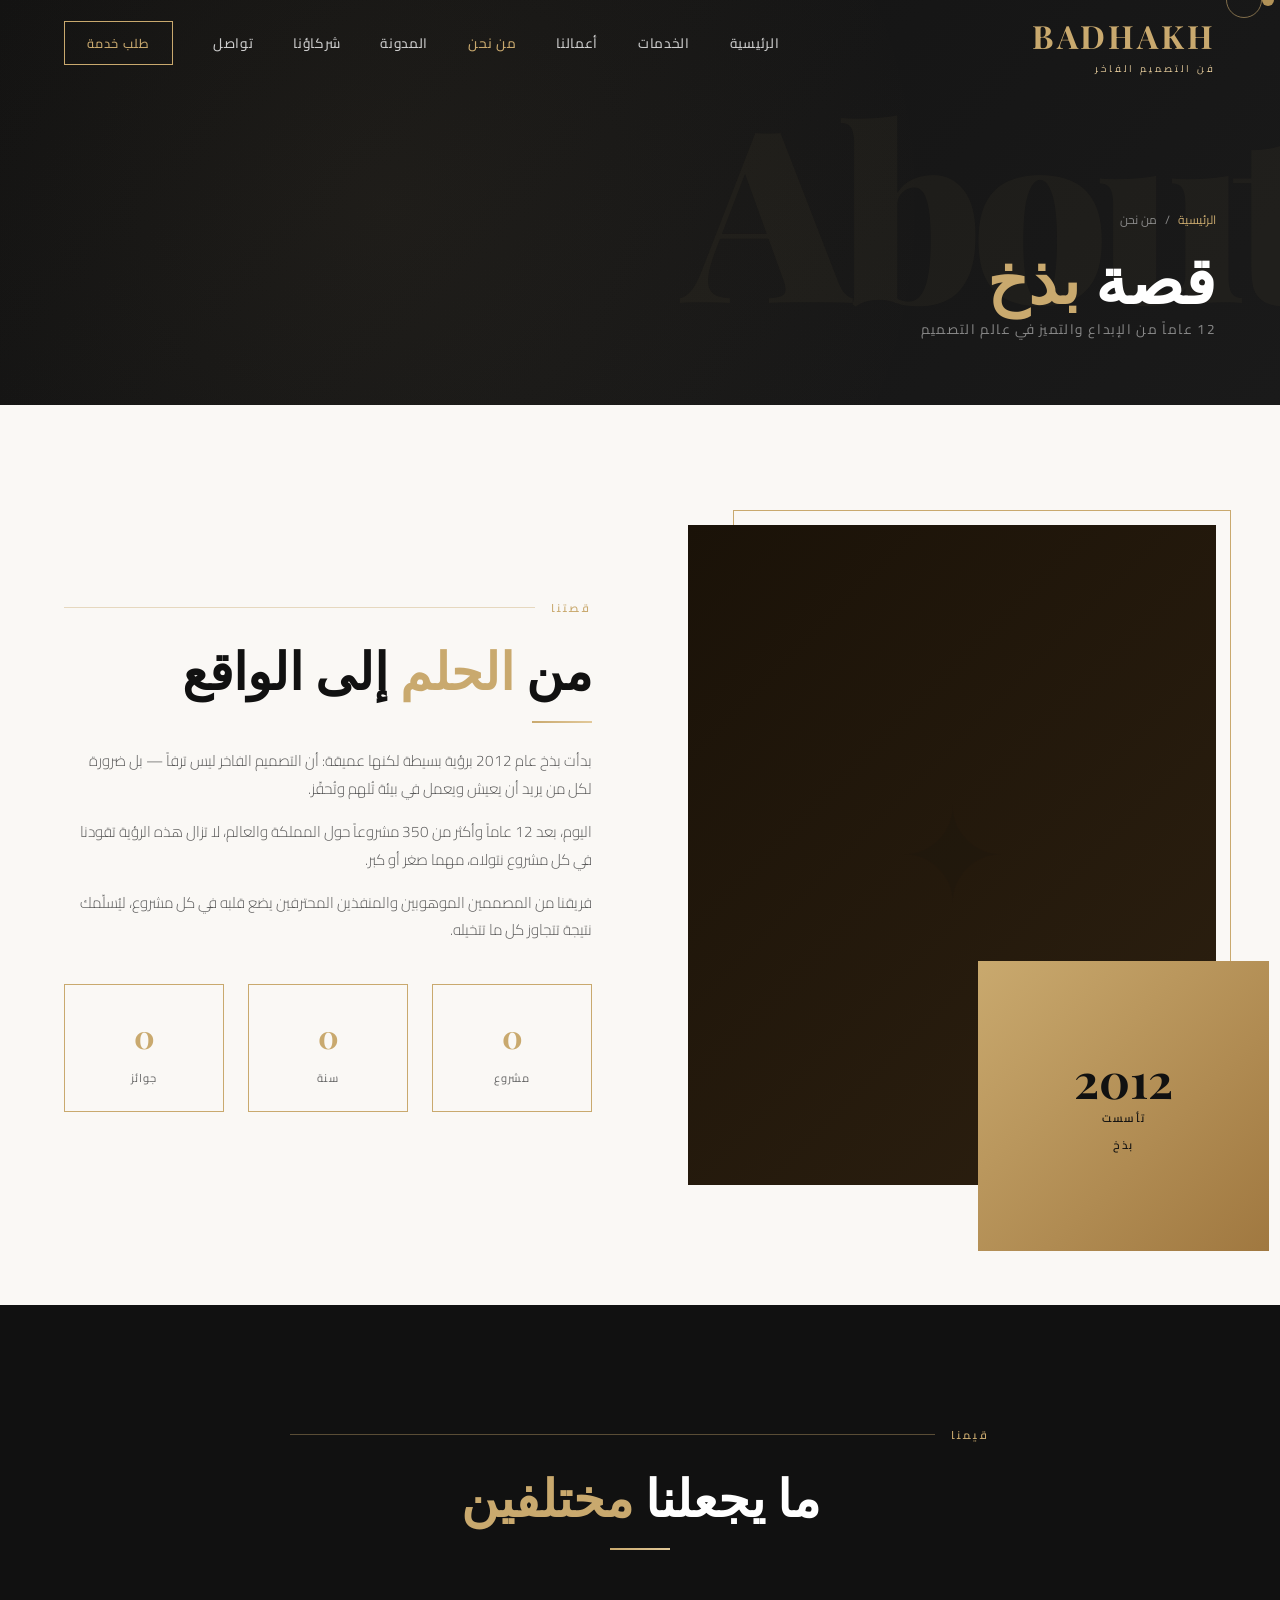
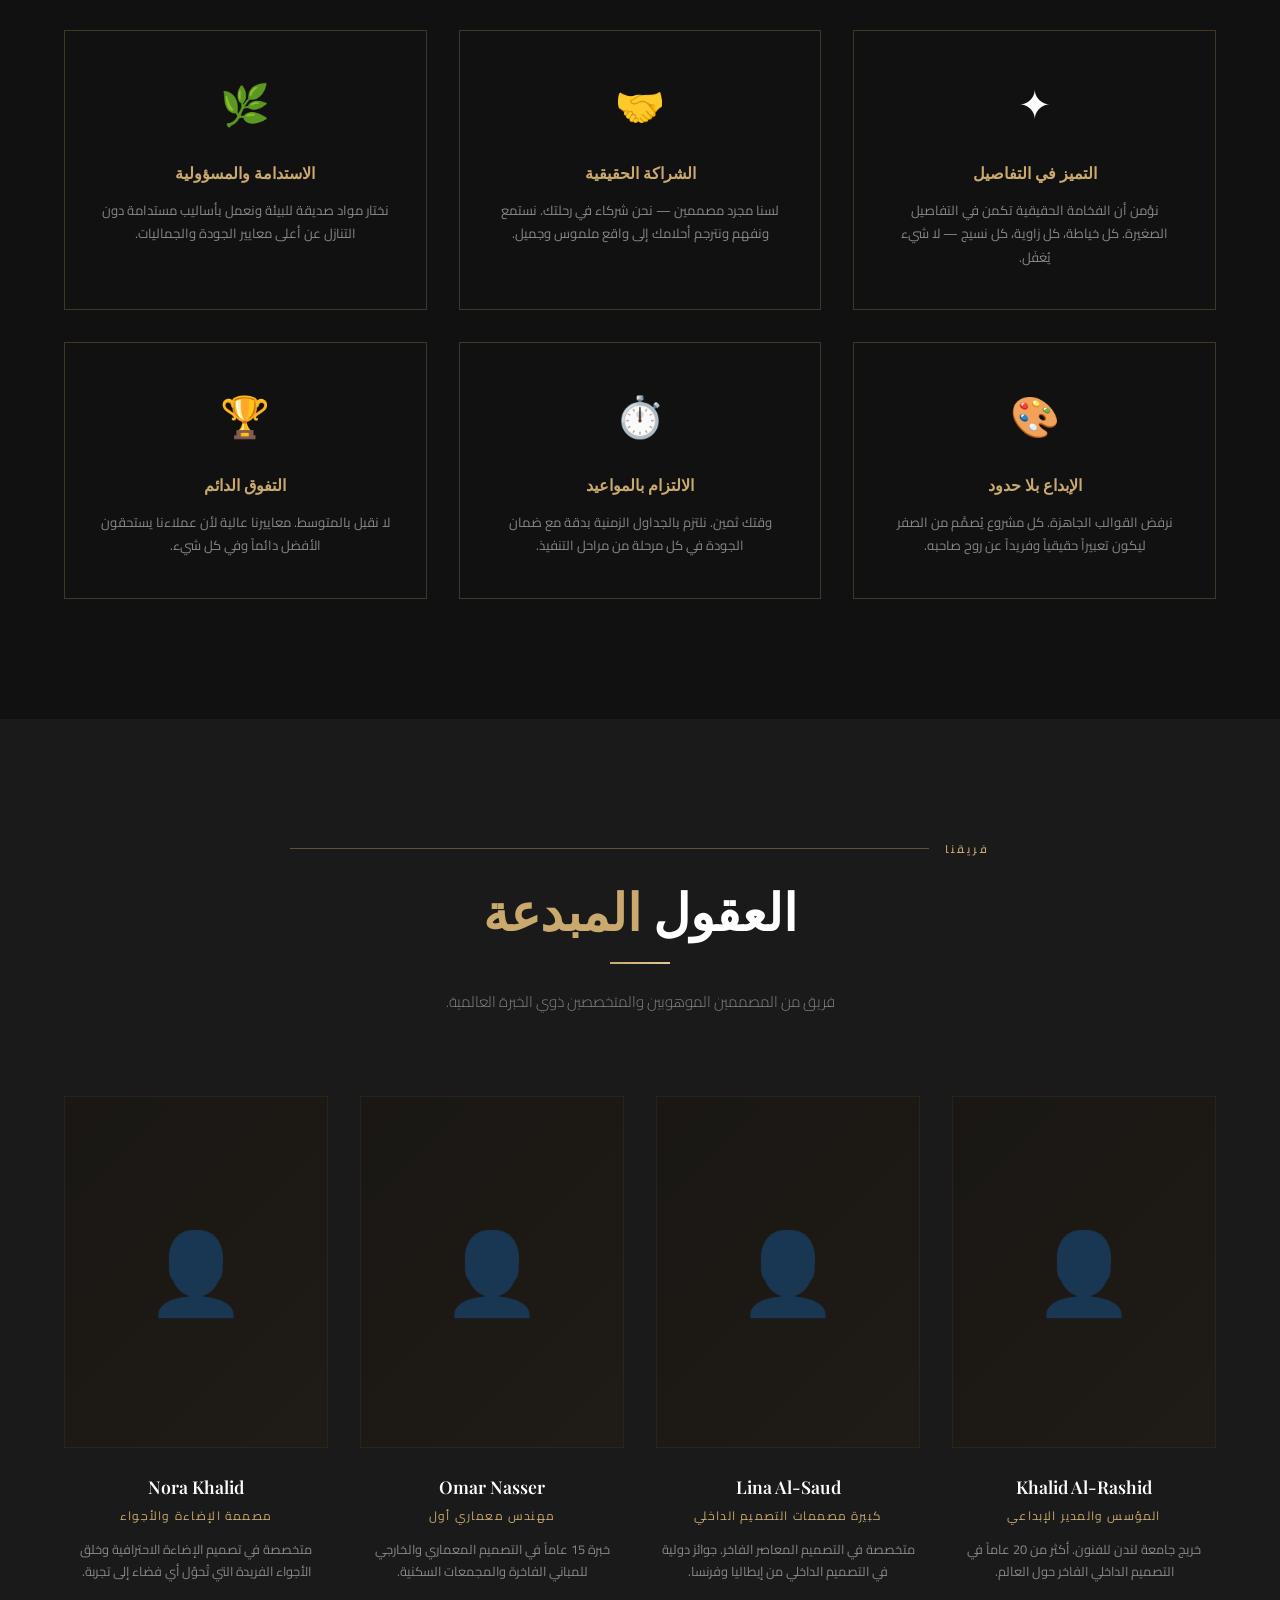
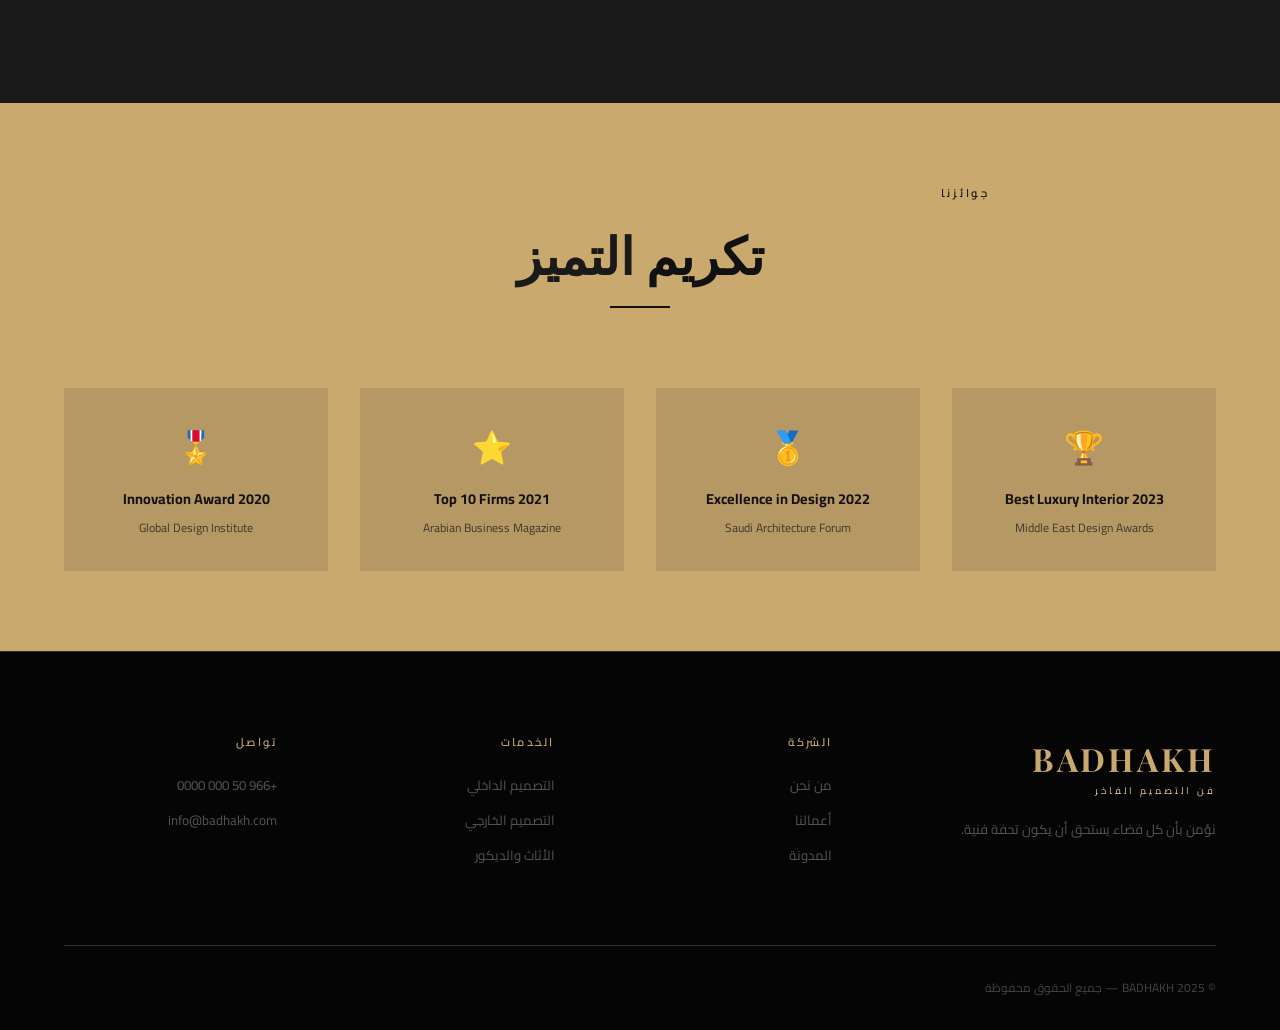
==== pages/about.html @ dadae4b3 "add" ====
<!DOCTYPE html>
<html lang="ar" dir="rtl">
<head>
  <meta charset="UTF-8"><meta name="viewport" content="width=device-width, initial-scale=1.0">
  <title>من نحن — بذخ BADHAKH</title>
  <link rel="preconnect" href="https://fonts.googleapis.com">
  <link href="https://fonts.googleapis.com/css2?family=Playfair+Display:wght@400;600;700;900&family=Cairo:wght@300;400;500;600;700&display=swap" rel="stylesheet">
  <link rel="stylesheet" href="../css/style.css">
  <style>
    .team-grid { display:grid; grid-template-columns:repeat(4,1fr); gap:2rem; margin-top:5rem; }
    .team-card { text-align:center; }
    .team-avatar { width:100%; aspect-ratio:3/4; background:linear-gradient(135deg,#1a1208,#2d2010); display:flex; align-items:center; justify-content:center; font-size:5rem; opacity:0.3; margin-bottom:1.5rem; position:relative; overflow:hidden; }
    .team-avatar::after { content:''; position:absolute; inset:0; border:1px solid var(--border); }
    .team-name { font-family:var(--font-en); font-size:1.1rem; font-weight:600; color:var(--white); margin-bottom:0.3rem; }
    .team-role { font-size:0.75rem; color:var(--gold); letter-spacing:0.1em; text-transform:uppercase; margin-bottom:0.8rem; }
    .team-bio { font-size:0.8rem; color:var(--gray); line-height:1.7; }
    .value-grid { display:grid; grid-template-columns:repeat(3,1fr); gap:2rem; margin-top:4rem; }
    .value-card { border:1px solid var(--border); padding:2.5rem 2rem; text-align:center; transition:var(--transition); }
    .value-card:hover { border-color:var(--gold); background:var(--dark-2); }
    .value-icon { font-size:2.5rem; margin-bottom:1.2rem; }
    .value-title { font-family:var(--font-en); font-size:1rem; color:var(--gold); margin-bottom:0.8rem; font-weight:600; }
    .value-desc { font-size:0.82rem; color:var(--gray); line-height:1.8; }
    @media(max-width:1100px){ .team-grid{grid-template-columns:repeat(2,1fr);} }
    @media(max-width:700px){ .team-grid{grid-template-columns:1fr 1fr;} .value-grid{grid-template-columns:1fr;} }
    @media(max-width:500px){ .team-grid{grid-template-columns:1fr;} }
  </style>
</head>
<body>
<div id="loader"><div class="loader-content"><div class="loader-logo">BADHAKH</div><div class="loader-bar"></div></div></div>
<div class="custom-cursor" id="cursor"></div><div class="cursor-follower" id="cursor-follower"></div>
<div class="toast" id="toast">✓ تم إرسال طلبك</div>

<nav id="navbar">
  <a href="../index.html" class="nav-logo">BADHAKH<span>فن التصميم الفاخر</span></a>
  <ul class="nav-links">
    <li><a href="../index.html">الرئيسية</a></li><li><a href="services.html">الخدمات</a></li>
    <li><a href="portfolio.html">أعمالنا</a></li><li><a href="about.html" class="active">من نحن</a></li>
    <li><a href="blog.html">المدونة</a></li><li><a href="partners.html">شركاؤنا</a></li>
    <li><a href="contact.html">تواصل</a></li><li><a href="#" class="nav-cta" onclick="openModal()">طلب خدمة</a></li>
  </ul>
  <div class="hamburger" id="hamburger" onclick="toggleMenu()"><span></span><span></span><span></span></div>
</nav>
<div class="mobile-nav" id="mobileNav">
  <a href="../index.html" onclick="toggleMenu()">الرئيسية</a><a href="services.html" onclick="toggleMenu()">الخدمات</a>
  <a href="portfolio.html" onclick="toggleMenu()">أعمالنا</a><a href="about.html" onclick="toggleMenu()">من نحن</a>
  <a href="blog.html" onclick="toggleMenu()">المدونة</a><a href="partners.html" onclick="toggleMenu()">شركاؤنا</a>
  <a href="contact.html" onclick="toggleMenu()">تواصل</a>
  <a href="#" onclick="openModal();toggleMenu();" style="color:var(--gold);border:1px solid var(--gold);padding:0.8rem 2.5rem;">طلب خدمة</a>
</div>

<div class="page-hero" style="padding-top:85px;">
  <div class="deco-text">About</div>
  <div class="page-hero-content">
    <div class="breadcrumb"><a href="../index.html">الرئيسية</a><span>/</span><span>من نحن</span></div>
    <h1>قصة <span class="gold">بذخ</span></h1>
    <p>12 عاماً من الإبداع والتميز في عالم التصميم</p>
  </div>
</div>

<!-- Story -->
<section class="section about-section">
  <div class="about-layout">
    <div class="about-visual reveal">
      <div class="about-frame"></div>
      <div class="about-img-main">
        <div style="width:100%;height:100%;display:flex;align-items:center;justify-content:center;font-size:8rem;opacity:0.12;">✦</div>
      </div>
      <div class="about-img-accent">
        <div class="about-accent-text">
          <span class="num">2012</span>
          <span class="label">تأسست<br>بذخ</span>
        </div>
      </div>
    </div>
    <div class="about-content reveal">
      <div class="section-label"><span>قصتنا</span></div>
      <h2 class="section-heading" style="color:var(--dark);">من <span class="gold">الحلم</span> إلى الواقع</h2>
      <div class="gold-divider"></div>
      <p class="section-sub" style="color:#555;">بدأت بذخ عام 2012 برؤية بسيطة لكنها عميقة: أن التصميم الفاخر ليس ترفاً — بل ضرورة لكل من يريد أن يعيش ويعمل في بيئة تُلهم وتُحفّز.</p>
      <p class="section-sub" style="color:#555;margin-top:1rem;">اليوم، بعد 12 عاماً وأكثر من 350 مشروعاً حول المملكة والعالم، لا تزال هذه الرؤية تقودنا في كل مشروع نتولاه، مهما صغر أو كبر.</p>
      <p class="section-sub" style="color:#555;margin-top:1rem;">فريقنا من المصممين الموهوبين والمنفذين المحترفين يضع قلبه في كل مشروع، ليُسلّمك نتيجة تتجاوز كل ما تتخيله.</p>
      <div style="display:grid;grid-template-columns:repeat(3,1fr);gap:1.5rem;margin-top:2.5rem;">
        <div style="text-align:center;padding:1.5rem 1rem;border:1px solid var(--gold);">
          <div style="font-family:var(--font-en);font-size:2rem;font-weight:700;color:var(--gold);" data-count="350">0</div>
          <div style="font-size:0.7rem;color:#666;letter-spacing:0.1em;text-transform:uppercase;margin-top:0.3rem;">مشروع</div>
        </div>
        <div style="text-align:center;padding:1.5rem 1rem;border:1px solid var(--gold);">
          <div style="font-family:var(--font-en);font-size:2rem;font-weight:700;color:var(--gold);" data-count="12">0</div>
          <div style="font-size:0.7rem;color:#666;letter-spacing:0.1em;text-transform:uppercase;margin-top:0.3rem;">سنة</div>
        </div>
        <div style="text-align:center;padding:1.5rem 1rem;border:1px solid var(--gold);">
          <div style="font-family:var(--font-en);font-size:2rem;font-weight:700;color:var(--gold);" data-count="8">0</div>
          <div style="font-size:0.7rem;color:#666;letter-spacing:0.1em;text-transform:uppercase;margin-top:0.3rem;">جوائز</div>
        </div>
      </div>
    </div>
  </div>
</section>

<!-- Values -->
<section class="section" style="background:var(--dark);">
  <div class="section-header-centered reveal">
    <div class="section-label"><span>قيمنا</span></div>
    <h2 class="section-heading">ما يجعلنا <span class="gold">مختلفين</span></h2>
    <div class="gold-divider gold-divider-center"></div>
  </div>
  <div class="value-grid">
    <div class="value-card reveal reveal-delay-1">
      <div class="value-icon">✦</div>
      <div class="value-title">التميز في التفاصيل</div>
      <p class="value-desc">نؤمن أن الفخامة الحقيقية تكمن في التفاصيل الصغيرة. كل خياطة، كل زاوية، كل نسيج — لا شيء يُغفَل.</p>
    </div>
    <div class="value-card reveal reveal-delay-2">
      <div class="value-icon">🤝</div>
      <div class="value-title">الشراكة الحقيقية</div>
      <p class="value-desc">لسنا مجرد مصممين — نحن شركاء في رحلتك. نستمع ونفهم ونترجم أحلامك إلى واقع ملموس وجميل.</p>
    </div>
    <div class="value-card reveal reveal-delay-3">
      <div class="value-icon">🌿</div>
      <div class="value-title">الاستدامة والمسؤولية</div>
      <p class="value-desc">نختار مواد صديقة للبيئة ونعمل بأساليب مستدامة دون التنازل عن أعلى معايير الجودة والجماليات.</p>
    </div>
    <div class="value-card reveal reveal-delay-1">
      <div class="value-icon">🎨</div>
      <div class="value-title">الإبداع بلا حدود</div>
      <p class="value-desc">نرفض القوالب الجاهزة. كل مشروع يُصمَّم من الصفر ليكون تعبيراً حقيقياً وفريداً عن روح صاحبه.</p>
    </div>
    <div class="value-card reveal reveal-delay-2">
      <div class="value-icon">⏱️</div>
      <div class="value-title">الالتزام بالمواعيد</div>
      <p class="value-desc">وقتك ثمين. نلتزم بالجداول الزمنية بدقة مع ضمان الجودة في كل مرحلة من مراحل التنفيذ.</p>
    </div>
    <div class="value-card reveal reveal-delay-3">
      <div class="value-icon">🏆</div>
      <div class="value-title">التفوق الدائم</div>
      <p class="value-desc">لا نقبل بالمتوسط. معاييرنا عالية لأن عملاءنا يستحقون الأفضل دائماً وفي كل شيء.</p>
    </div>
  </div>
</section>

<!-- Team -->
<section class="section" style="background:var(--dark-2);">
  <div class="section-header-centered reveal">
    <div class="section-label"><span>فريقنا</span></div>
    <h2 class="section-heading">العقول <span class="gold">المبدعة</span></h2>
    <div class="gold-divider gold-divider-center"></div>
    <p class="section-sub" style="margin:0 auto;color:var(--gray);">فريق من المصممين الموهوبين والمتخصصين ذوي الخبرة العالمية.</p>
  </div>
  <div class="team-grid">
    <div class="team-card reveal reveal-delay-1">
      <div class="team-avatar">👤</div>
      <div class="team-name">Khalid Al-Rashid</div>
      <div class="team-role">المؤسس والمدير الإبداعي</div>
      <p class="team-bio">خريج جامعة لندن للفنون. أكثر من 20 عاماً في التصميم الداخلي الفاخر حول العالم.</p>
    </div>
    <div class="team-card reveal reveal-delay-2">
      <div class="team-avatar">👤</div>
      <div class="team-name">Lina Al-Saud</div>
      <div class="team-role">كبيرة مصممات التصميم الداخلي</div>
      <p class="team-bio">متخصصة في التصميم المعاصر الفاخر. جوائز دولية في التصميم الداخلي من إيطاليا وفرنسا.</p>
    </div>
    <div class="team-card reveal reveal-delay-3">
      <div class="team-avatar">👤</div>
      <div class="team-name">Omar Nasser</div>
      <div class="team-role">مهندس معماري أول</div>
      <p class="team-bio">خبرة 15 عاماً في التصميم المعماري والخارجي للمباني الفاخرة والمجمعات السكنية.</p>
    </div>
    <div class="team-card reveal reveal-delay-4">
      <div class="team-avatar">👤</div>
      <div class="team-name">Nora Khalid</div>
      <div class="team-role">مصممة الإضاءة والأجواء</div>
      <p class="team-bio">متخصصة في تصميم الإضاءة الاحترافية وخلق الأجواء الفريدة التي تُحوّل أي فضاء إلى تجربة.</p>
    </div>
  </div>
</section>

<!-- Awards -->
<section class="section" style="background:var(--gold);padding:80px 5%;">
  <div class="section-header-centered reveal">
    <div class="section-label" style="color:var(--dark-2);"><span style="color:var(--dark);">جوائزنا</span></div>
    <h2 class="section-heading" style="color:var(--dark);">تكريم <span style="color:var(--dark-2);">التميز</span></h2>
    <div class="gold-divider gold-divider-center" style="background:var(--dark);"></div>
  </div>
  <div style="display:grid;grid-template-columns:repeat(4,1fr);gap:2rem;margin-top:3rem;" class="reveal">
    <div style="text-align:center;padding:2rem;background:rgba(0,0,0,0.1);">
      <div style="font-size:2rem;margin-bottom:0.8rem;">🏆</div>
      <div style="font-weight:700;color:var(--dark);font-size:0.9rem;margin-bottom:0.4rem;">Best Luxury Interior 2023</div>
      <div style="font-size:0.75rem;color:var(--dark-2);opacity:0.75;">Middle East Design Awards</div>
    </div>
    <div style="text-align:center;padding:2rem;background:rgba(0,0,0,0.1);">
      <div style="font-size:2rem;margin-bottom:0.8rem;">🥇</div>
      <div style="font-weight:700;color:var(--dark);font-size:0.9rem;margin-bottom:0.4rem;">Excellence in Design 2022</div>
      <div style="font-size:0.75rem;color:var(--dark-2);opacity:0.75;">Saudi Architecture Forum</div>
    </div>
    <div style="text-align:center;padding:2rem;background:rgba(0,0,0,0.1);">
      <div style="font-size:2rem;margin-bottom:0.8rem;">⭐</div>
      <div style="font-weight:700;color:var(--dark);font-size:0.9rem;margin-bottom:0.4rem;">Top 10 Firms 2021</div>
      <div style="font-size:0.75rem;color:var(--dark-2);opacity:0.75;">Arabian Business Magazine</div>
    </div>
    <div style="text-align:center;padding:2rem;background:rgba(0,0,0,0.1);">
      <div style="font-size:2rem;margin-bottom:0.8rem;">🎖️</div>
      <div style="font-weight:700;color:var(--dark);font-size:0.9rem;margin-bottom:0.4rem;">Innovation Award 2020</div>
      <div style="font-size:0.75rem;color:var(--dark-2);opacity:0.75;">Global Design Institute</div>
    </div>
  </div>
</section>

<footer>
  <div class="footer-main">
    <div class="footer-brand"><a href="../index.html" class="nav-logo" style="display:inline-block;margin-bottom:1.2rem;">BADHAKH<span>فن التصميم الفاخر</span></a><p>نؤمن بأن كل فضاء يستحق أن يكون تحفة فنية.</p></div>
    <div class="footer-col"><h4>الشركة</h4><a href="about.html">من نحن</a><a href="portfolio.html">أعمالنا</a><a href="blog.html">المدونة</a></div>
    <div class="footer-col"><h4>الخدمات</h4><a href="services.html">التصميم الداخلي</a><a href="services.html">التصميم الخارجي</a><a href="services.html">الأثاث والديكور</a></div>
    <div class="footer-col"><h4>تواصل</h4><a href="tel:+966500000000">+966 50 000 0000</a><a href="mailto:info@badhakh.com">info@badhakh.com</a></div>
  </div>
  <div class="footer-bottom"><span>© 2025 BADHAKH — جميع الحقوق محفوظة</span></div>
</footer>

<div class="modal-overlay" id="serviceModal">
  <div class="modal-box">
    <button class="modal-close" onclick="closeModal()">✕</button>
    <div class="modal-title">طلب خدمة</div><p class="modal-sub">أرسل لنا تفاصيل مشروعك.</p>
    <div class="form-group"><label>الاسم الكامل *</label><input type="text" placeholder="أدخل اسمك الكامل"></div>
    <div class="form-row">
      <div class="form-group"><label>البريد الإلكتروني</label><input type="email" placeholder="example@email.com"></div>
      <div class="form-group"><label>رقم الجوال</label><input type="tel" placeholder="+966 5X XXX XXXX"></div>
    </div>
    <div class="form-group"><label>تفاصيل المشروع</label><textarea rows="4" placeholder="صف مشروعك..."></textarea></div>
    <button class="form-submit" onclick="submitForm()">إرسال الطلب ✦</button>
  </div>
</div>
<script src="../js/main.js"></script>
</body>
</html>
---- css/style.css ----
/* ===== BADHAKH - Luxury Interiors ===== */
@import url('https://fonts.googleapis.com/css2?family=Playfair+Display:wght@400;500;600;700;900&family=Cairo:wght@300;400;500;600;700&display=swap');

:root {
  --gold: #C9A96E;
  --gold-light: #E2C99A;
  --gold-dark: #A07840;
  --gold-shine: #F0D99B;
  --white: #FFFFFF;
  --off-white: #FAF8F5;
  --cream: #F5F0E8;
  --black: #0A0A0A;
  --dark: #111111;
  --dark-2: #1A1A1A;
  --gray: #888888;
  --gray-light: #CCCCCC;
  --border: rgba(201,169,110,0.25);
  --shadow-gold: 0 8px 40px rgba(201,169,110,0.18);
  --font-ar: 'Cairo', sans-serif;
  --font-en: 'Playfair Display', serif;
  --transition: all 0.4s cubic-bezier(0.25, 0.46, 0.45, 0.94);
}

*, *::before, *::after {
  margin: 0; padding: 0; box-sizing: border-box;
}

html {
  scroll-behavior: smooth;
  font-size: 16px;
}

body {
  font-family: var(--font-ar);
  background: var(--dark);
  color: var(--white);
  direction: rtl;
  overflow-x: hidden;
  line-height: 1.7;
}

body.ltr { direction: ltr; }
body.light-page { background: var(--off-white); color: var(--dark); }

a { text-decoration: none; color: inherit; }
img { max-width: 100%; display: block; }
ul { list-style: none; }
button, input, textarea, select { font-family: var(--font-ar); }

/* ===== SCROLLBAR ===== */
::-webkit-scrollbar { width: 6px; }
::-webkit-scrollbar-track { background: var(--dark); }
::-webkit-scrollbar-thumb { background: var(--gold); border-radius: 3px; }

/* ===== LOADER ===== */
#loader {
  position: fixed; inset: 0;
  background: var(--dark);
  display: flex; align-items: center; justify-content: center;
  z-index: 9999;
  transition: opacity 0.6s ease, visibility 0.6s ease;
}
#loader.hidden { opacity: 0; visibility: hidden; }

.loader-content { text-align: center; }
.loader-logo {
  font-family: var(--font-en);
  font-size: 3.5rem;
  color: var(--gold);
  letter-spacing: 0.15em;
  animation: shimmer 1.5s ease-in-out infinite;
}
.loader-bar {
  width: 200px; height: 1px;
  background: var(--border);
  margin: 1.5rem auto 0;
  position: relative; overflow: hidden;
}
.loader-bar::after {
  content: '';
  position: absolute; left: -100%; top: 0;
  width: 100%; height: 100%;
  background: linear-gradient(90deg, transparent, var(--gold), transparent);
  animation: loading-bar 1.5s ease-in-out infinite;
}

@keyframes shimmer {
  0%, 100% { opacity: 1; text-shadow: 0 0 20px rgba(201,169,110,0.4); }
  50% { opacity: 0.7; text-shadow: 0 0 40px rgba(201,169,110,0.8); }
}
@keyframes loading-bar {
  0% { left: -100%; }
  100% { left: 100%; }
}

/* ===== CURSOR ===== */
.custom-cursor {
  position: fixed;
  width: 12px; height: 12px;
  background: var(--gold);
  border-radius: 50%;
  pointer-events: none;
  z-index: 9998;
  transform: translate(-50%, -50%);
  transition: transform 0.1s ease;
  mix-blend-mode: difference;
}
.cursor-follower {
  position: fixed;
  width: 36px; height: 36px;
  border: 1px solid var(--gold);
  border-radius: 50%;
  pointer-events: none;
  z-index: 9997;
  transform: translate(-50%, -50%);
  transition: all 0.15s ease;
  opacity: 0.6;
}

/* ===== NAV ===== */
#navbar {
  position: fixed; top: 0; left: 0; right: 0;
  z-index: 1000;
  padding: 0 5%;
  display: flex; align-items: center; justify-content: space-between;
  height: 85px;
  transition: var(--transition);
}
#navbar.scrolled {
  background: rgba(10,10,10,0.95);
  backdrop-filter: blur(20px);
  border-bottom: 1px solid var(--border);
  height: 65px;
}

.nav-logo {
  font-family: var(--font-en);
  font-size: 2rem;
  color: var(--gold);
  letter-spacing: 0.1em;
  font-weight: 700;
}
.nav-logo span {
  display: block;
  font-family: var(--font-ar);
  font-size: 0.6rem;
  letter-spacing: 0.3em;
  color: var(--gold-light);
  font-weight: 400;
  text-transform: uppercase;
  margin-top: -4px;
}

.nav-links {
  display: flex; gap: 2.5rem; align-items: center;
}
.nav-links a {
  font-size: 0.85rem;
  font-weight: 500;
  color: var(--gray-light);
  letter-spacing: 0.05em;
  position: relative;
  transition: color 0.3s ease;
}
.nav-links a::after {
  content: '';
  position: absolute; bottom: -4px; right: 0; left: auto;
  width: 0; height: 1px;
  background: var(--gold);
  transition: width 0.3s ease;
}
.nav-links a:hover { color: var(--gold); }
.nav-links a:hover::after { width: 100%; right: auto; left: 0; }
.nav-links a.active { color: var(--gold); }

.nav-cta {
  background: transparent;
  border: 1px solid var(--gold);
  color: var(--gold) !important;
  padding: 0.55rem 1.4rem;
  font-size: 0.8rem !important;
  letter-spacing: 0.08em;
  cursor: pointer;
  transition: var(--transition) !important;
}
.nav-cta:hover {
  background: var(--gold) !important;
  color: var(--dark) !important;
}

.hamburger {
  display: none;
  flex-direction: column; gap: 5px;
  cursor: pointer; padding: 5px;
}
.hamburger span {
  width: 28px; height: 1.5px;
  background: var(--gold);
  transition: var(--transition);
  display: block;
}
.hamburger.open span:nth-child(1) { transform: rotate(45deg) translate(5px, 5px); }
.hamburger.open span:nth-child(2) { opacity: 0; }
.hamburger.open span:nth-child(3) { transform: rotate(-45deg) translate(5px, -5px); }

/* Mobile Nav */
.mobile-nav {
  position: fixed; inset: 0; top: 65px;
  background: rgba(10,10,10,0.98);
  display: none; flex-direction: column;
  align-items: center; justify-content: center;
  gap: 2.5rem; z-index: 999;
}
.mobile-nav.open { display: flex; }
.mobile-nav a {
  font-size: 1.5rem; color: var(--gray-light);
  transition: color 0.3s ease;
}
.mobile-nav a:hover { color: var(--gold); }

/* ===== HERO ===== */
.hero {
  min-height: 100vh;
  position: relative;
  display: flex; align-items: center;
  overflow: hidden;
}

.hero-bg {
  position: absolute; inset: 0;
  background: 
    linear-gradient(135deg, rgba(10,10,10,0.9) 0%, rgba(26,26,26,0.7) 50%, rgba(10,10,10,0.95) 100%),
    url('images/hero-bg.jpg') center/cover no-repeat;
}

/* Geometric pattern overlay */
.hero-pattern {
  position: absolute; inset: 0;
  background-image: 
    radial-gradient(circle at 20% 50%, rgba(201,169,110,0.05) 0%, transparent 50%),
    radial-gradient(circle at 80% 20%, rgba(201,169,110,0.08) 0%, transparent 40%);
  pointer-events: none;
}

/* Decorative lines */
.hero-lines {
  position: absolute;
  top: 50%; left: 5%; right: 5%;
  height: 1px;
  background: linear-gradient(90deg, transparent, var(--border), transparent);
  transform: translateY(-50%);
}

.hero-content {
  position: relative; z-index: 2;
  width: 90%; max-width: 900px;
  margin: 0 auto;
  padding: 120px 0 80px;
  text-align: center;
}

.hero-badge {
  display: inline-flex; align-items: center; gap: 0.8rem;
  border: 1px solid var(--border);
  padding: 0.45rem 1.2rem;
  margin-bottom: 2.5rem;
  font-size: 0.7rem;
  letter-spacing: 0.2em;
  color: var(--gold);
  text-transform: uppercase;
  animation: fadeInDown 1s ease 0.3s both;
}
.hero-badge::before, .hero-badge::after {
  content: '✦';
  font-size: 0.5rem;
  color: var(--gold-dark);
}

.hero-title {
  font-family: var(--font-en);
  font-size: clamp(3.5rem, 8vw, 7rem);
  font-weight: 700;
  line-height: 1.05;
  color: var(--white);
  margin-bottom: 0.5rem;
  animation: fadeInUp 1s ease 0.5s both;
}
.hero-title .gold { color: var(--gold); }

.hero-subtitle-ar {
  font-family: var(--font-ar);
  font-size: clamp(1.5rem, 3vw, 2.5rem);
  font-weight: 300;
  color: var(--gold-light);
  margin-bottom: 2rem;
  letter-spacing: 0.05em;
  animation: fadeInUp 1s ease 0.7s both;
}

.hero-desc {
  font-size: 1rem;
  color: var(--gray);
  max-width: 600px;
  margin: 0 auto 3rem;
  font-weight: 300;
  animation: fadeInUp 1s ease 0.9s both;
}

.hero-actions {
  display: flex; gap: 1.2rem;
  justify-content: center; flex-wrap: wrap;
  animation: fadeInUp 1s ease 1.1s both;
}

.btn-primary {
  background: var(--gold);
  color: var(--dark);
  padding: 1rem 2.5rem;
  font-size: 0.85rem;
  font-weight: 700;
  letter-spacing: 0.1em;
  border: none; cursor: pointer;
  text-transform: uppercase;
  transition: var(--transition);
  position: relative; overflow: hidden;
}
.btn-primary::before {
  content: '';
  position: absolute; top: 0; left: -100%; bottom: 0; right: auto;
  width: 100%;
  background: linear-gradient(90deg, transparent, rgba(255,255,255,0.2), transparent);
  transition: left 0.5s ease;
}
.btn-primary:hover::before { left: 100%; }
.btn-primary:hover { background: var(--gold-shine); transform: translateY(-2px); box-shadow: var(--shadow-gold); }

.btn-outline {
  background: transparent;
  color: var(--white);
  padding: 1rem 2.5rem;
  font-size: 0.85rem;
  font-weight: 500;
  letter-spacing: 0.1em;
  border: 1px solid rgba(255,255,255,0.3);
  cursor: pointer;
  text-transform: uppercase;
  transition: var(--transition);
}
.btn-outline:hover {
  border-color: var(--gold);
  color: var(--gold);
  transform: translateY(-2px);
}

.hero-stats {
  display: flex; justify-content: center; gap: 4rem;
  margin-top: 5rem; padding-top: 3rem;
  border-top: 1px solid var(--border);
  animation: fadeInUp 1s ease 1.3s both;
}
.stat-item { text-align: center; }
.stat-num {
  font-family: var(--font-en);
  font-size: 2.5rem;
  font-weight: 700;
  color: var(--gold);
  display: block;
}
.stat-label {
  font-size: 0.75rem;
  color: var(--gray);
  letter-spacing: 0.1em;
  text-transform: uppercase;
  margin-top: 0.3rem;
}

/* Scroll indicator */
.scroll-indicator {
  position: absolute; bottom: 2.5rem; left: 50%; transform: translateX(-50%);
  display: flex; flex-direction: column; align-items: center; gap: 0.5rem;
  z-index: 2; animation: fadeInUp 1s ease 1.5s both;
}
.scroll-mouse {
  width: 24px; height: 38px;
  border: 1.5px solid var(--gold);
  border-radius: 12px;
  position: relative;
}
.scroll-mouse::after {
  content: '';
  position: absolute; top: 6px; left: 50%; transform: translateX(-50%);
  width: 3px; height: 8px;
  background: var(--gold);
  border-radius: 2px;
  animation: scroll-anim 2s ease infinite;
}
.scroll-text {
  font-size: 0.6rem;
  letter-spacing: 0.2em;
  color: var(--gray);
  text-transform: uppercase;
}
@keyframes scroll-anim {
  0% { opacity: 1; transform: translateX(-50%) translateY(0); }
  100% { opacity: 0; transform: translateX(-50%) translateY(10px); }
}

/* ===== SECTION COMMON ===== */
.section {
  padding: 120px 5%;
}
.section-light { background: var(--off-white); color: var(--dark); }
.section-cream { background: var(--cream); color: var(--dark); }

.section-label {
  display: flex; align-items: center; gap: 1rem;
  margin-bottom: 1.5rem;
}
.section-label span {
  font-size: 0.7rem;
  letter-spacing: 0.25em;
  text-transform: uppercase;
  color: var(--gold);
  font-weight: 600;
}
.section-label::before, .section-label::after {
  content: '';
  height: 1px;
  background: var(--gold);
  flex: 1;
  opacity: 0.4;
}
.section-label::before { display: none; }

.section-heading {
  font-family: var(--font-en);
  font-size: clamp(2rem, 4vw, 3.5rem);
  font-weight: 700;
  line-height: 1.1;
  margin-bottom: 1.2rem;
}
.section-heading .gold { color: var(--gold); }

.section-sub {
  font-size: 0.95rem;
  color: var(--gray);
  max-width: 550px;
  font-weight: 300;
  line-height: 1.8;
}

.section-header-centered {
  text-align: center;
  max-width: 700px;
  margin: 0 auto 5rem;
}
.section-header-centered .section-label {
  justify-content: center;
}

/* ===== SERVICES ===== */
.services-grid {
  display: grid;
  grid-template-columns: repeat(auto-fit, minmax(300px, 1fr));
  gap: 1.5px;
  margin-top: 5rem;
  background: var(--border);
}

.service-card {
  background: var(--dark-2);
  padding: 3rem 2.5rem;
  position: relative;
  overflow: hidden;
  cursor: pointer;
  transition: var(--transition);
  group: true;
}
.service-card::before {
  content: '';
  position: absolute; top: 0; right: 0; bottom: auto; left: auto;
  width: 0; height: 2px;
  background: var(--gold);
  transition: width 0.5s ease;
}
.service-card:hover::before { width: 100%; right: auto; left: 0; }
.service-card:hover { background: var(--dark); }
.service-card:hover .service-icon { color: var(--gold); transform: scale(1.1); }

.service-num {
  font-family: var(--font-en);
  font-size: 4rem;
  font-weight: 700;
  color: var(--border);
  line-height: 1;
  margin-bottom: 1.5rem;
  transition: color 0.3s ease;
}
.service-card:hover .service-num { color: rgba(201,169,110,0.15); }

.service-icon {
  font-size: 2.5rem;
  color: var(--gold-dark);
  margin-bottom: 1.5rem;
  transition: var(--transition);
  display: block;
}

.service-title {
  font-family: var(--font-en);
  font-size: 1.3rem;
  font-weight: 600;
  color: var(--white);
  margin-bottom: 0.8rem;
}
.service-title-ar {
  font-size: 1rem;
  color: var(--gold-light);
  margin-bottom: 1.2rem;
  font-weight: 500;
}
.service-desc {
  font-size: 0.875rem;
  color: var(--gray);
  line-height: 1.8;
  margin-bottom: 2rem;
}
.service-link {
  display: inline-flex; align-items: center; gap: 0.6rem;
  font-size: 0.75rem;
  color: var(--gold);
  letter-spacing: 0.1em;
  text-transform: uppercase;
  font-weight: 600;
  transition: gap 0.3s ease;
}
.service-link:hover { gap: 1rem; }

/* ===== PORTFOLIO ===== */
.portfolio-section { background: var(--dark); }

.portfolio-filter {
  display: flex; gap: 0.8rem; flex-wrap: wrap;
  margin-bottom: 3rem; justify-content: center;
}
.filter-btn {
  padding: 0.5rem 1.5rem;
  font-size: 0.78rem;
  letter-spacing: 0.08em;
  text-transform: uppercase;
  border: 1px solid var(--border);
  background: transparent;
  color: var(--gray-light);
  cursor: pointer;
  transition: var(--transition);
}
.filter-btn:hover, .filter-btn.active {
  border-color: var(--gold);
  color: var(--gold);
  background: rgba(201,169,110,0.06);
}

.portfolio-grid {
  display: grid;
  grid-template-columns: repeat(12, 1fr);
  grid-auto-rows: 250px;
  gap: 6px;
}
.portfolio-item {
  position: relative; overflow: hidden; cursor: pointer;
  background: var(--dark-2);
}
.portfolio-item:nth-child(1) { grid-column: span 7; grid-row: span 2; }
.portfolio-item:nth-child(2) { grid-column: span 5; grid-row: span 1; }
.portfolio-item:nth-child(3) { grid-column: span 5; grid-row: span 1; }
.portfolio-item:nth-child(4) { grid-column: span 4; grid-row: span 2; }
.portfolio-item:nth-child(5) { grid-column: span 4; grid-row: span 2; }
.portfolio-item:nth-child(6) { grid-column: span 4; grid-row: span 2; }

.portfolio-img {
  width: 100%; height: 100%;
  object-fit: cover;
  transition: transform 0.8s cubic-bezier(0.25, 0.46, 0.45, 0.94);
}
.portfolio-item:hover .portfolio-img { transform: scale(1.08); }

.portfolio-overlay {
  position: absolute; inset: 0;
  background: linear-gradient(to top, rgba(0,0,0,0.85) 0%, transparent 60%);
  opacity: 0;
  transition: opacity 0.4s ease;
  display: flex; align-items: flex-end;
  padding: 2rem;
}
.portfolio-item:hover .portfolio-overlay { opacity: 1; }

.portfolio-info h3 {
  font-family: var(--font-en);
  font-size: 1.1rem;
  color: var(--white);
  margin-bottom: 0.3rem;
}
.portfolio-info p {
  font-size: 0.75rem;
  color: var(--gold);
  letter-spacing: 0.1em;
  text-transform: uppercase;
}

/* Portfolio placeholder backgrounds */
.p-bg-1 { background: linear-gradient(135deg, #1a1208 0%, #2d2010 50%, #1a1208 100%); }
.p-bg-2 { background: linear-gradient(135deg, #0d1520 0%, #162030 50%, #0d1520 100%); }
.p-bg-3 { background: linear-gradient(135deg, #1a0d0d 0%, #2d1515 50%, #1a0d0d 100%); }
.p-bg-4 { background: linear-gradient(135deg, #0d1a0d 0%, #152d15 50%, #0d1a0d 100%); }
.p-bg-5 { background: linear-gradient(135deg, #1a1208 0%, #302215 50%, #1a1208 100%); }
.p-bg-6 { background: linear-gradient(135deg, #15151a 0%, #22222d 50%, #15151a 100%); }

/* Interior mock visuals */
.interior-visual {
  width: 100%; height: 100%;
  display: flex; align-items: center; justify-content: center;
  font-size: 4rem;
  opacity: 0.15;
  font-family: serif;
  transition: transform 0.8s ease, opacity 0.4s ease;
}
.portfolio-item:hover .interior-visual { transform: scale(1.08); opacity: 0.25; }

/* ===== ABOUT ===== */
.about-section {
  background: var(--off-white);
  color: var(--dark);
}
.about-layout {
  display: grid;
  grid-template-columns: 1fr 1fr;
  gap: 6rem; align-items: center;
}
.about-visual {
  position: relative;
}
.about-img-main {
  width: 100%; aspect-ratio: 4/5;
  background: linear-gradient(135deg, #1a1208, #2d2010);
  position: relative; overflow: hidden;
}
.about-img-accent {
  position: absolute;
  width: 55%; aspect-ratio: 1;
  background: linear-gradient(135deg, #C9A96E, #A07840);
  bottom: -10%; right: -10%;
  z-index: 2;
  display: flex; align-items: center; justify-content: center;
}
.about-accent-text {
  text-align: center;
  color: var(--dark);
}
.about-accent-text .num {
  font-family: var(--font-en);
  font-size: 3rem;
  font-weight: 700;
  display: block;
  line-height: 1;
}
.about-accent-text .label {
  font-size: 0.7rem;
  letter-spacing: 0.15em;
  text-transform: uppercase;
  font-weight: 600;
}
.about-frame {
  position: absolute;
  top: -15px; right: -15px;
  width: calc(100% - 30px);
  height: calc(100% - 30px);
  border: 1px solid var(--gold);
  pointer-events: none;
  z-index: 0;
}

.about-content .section-heading { color: var(--dark); }
.about-content .section-sub { color: #555; }

.about-features {
  margin-top: 2.5rem;
  display: grid; gap: 1.2rem;
}
.about-feature {
  display: flex; gap: 1rem; align-items: flex-start;
}
.feature-icon {
  width: 36px; height: 36px;
  border: 1px solid var(--gold);
  display: flex; align-items: center; justify-content: center;
  flex-shrink: 0;
  color: var(--gold);
  font-size: 0.9rem;
}
.feature-text h4 {
  font-size: 0.9rem;
  font-weight: 600;
  color: var(--dark);
  margin-bottom: 0.2rem;
}
.feature-text p {
  font-size: 0.8rem;
  color: #666;
  line-height: 1.6;
}

/* ===== PROCESS ===== */
.process-section { background: var(--dark); }
.process-steps {
  display: grid;
  grid-template-columns: repeat(4, 1fr);
  gap: 0;
  margin-top: 5rem;
  position: relative;
}
.process-steps::before {
  content: '';
  position: absolute;
  top: 3rem; right: 12.5%; left: 12.5%;
  height: 1px;
  background: linear-gradient(90deg, transparent, var(--border), transparent);
  z-index: 0;
}
.process-step {
  text-align: center;
  padding: 0 2rem;
  position: relative; z-index: 1;
}
.step-num {
  width: 60px; height: 60px;
  border: 1px solid var(--gold);
  display: flex; align-items: center; justify-content: center;
  margin: 0 auto 2rem;
  font-family: var(--font-en);
  font-size: 1.3rem;
  font-weight: 700;
  color: var(--gold);
  background: var(--dark);
  position: relative;
}
.step-num::before {
  content: '';
  position: absolute; inset: 4px;
  border: 1px solid var(--border);
}
.step-title {
  font-family: var(--font-en);
  font-size: 1rem;
  color: var(--white);
  margin-bottom: 0.8rem;
  font-weight: 600;
}
.step-desc {
  font-size: 0.8rem;
  color: var(--gray);
  line-height: 1.7;
}

/* ===== TESTIMONIALS ===== */
.testimonials-section { background: var(--cream); color: var(--dark); }
.testimonials-track {
  display: flex; gap: 2rem;
  overflow-x: auto; scroll-snap-type: x mandatory;
  scrollbar-width: none; padding-bottom: 1rem;
}
.testimonials-track::-webkit-scrollbar { display: none; }

.testimonial-card {
  min-width: 380px; scroll-snap-align: start;
  background: var(--white);
  padding: 3rem;
  border-bottom: 3px solid var(--gold);
  box-shadow: 0 4px 30px rgba(0,0,0,0.06);
}
.testimonial-quote {
  font-family: var(--font-en);
  font-size: 4rem;
  color: var(--gold);
  line-height: 0.8;
  margin-bottom: 1.5rem;
}
.testimonial-text {
  font-size: 0.9rem;
  color: #444;
  line-height: 1.9;
  margin-bottom: 2rem;
  font-style: italic;
}
.testimonial-author {
  display: flex; align-items: center; gap: 1rem;
}
.author-avatar {
  width: 48px; height: 48px; border-radius: 50%;
  background: linear-gradient(135deg, var(--gold), var(--gold-dark));
  display: flex; align-items: center; justify-content: center;
  color: var(--dark); font-weight: 700; font-size: 1.1rem;
  flex-shrink: 0;
}
.author-name {
  font-size: 0.9rem;
  font-weight: 600;
  color: var(--dark);
}
.author-title {
  font-size: 0.75rem;
  color: var(--gray);
  margin-top: 0.2rem;
}
.stars {
  color: var(--gold);
  font-size: 0.9rem;
  margin-bottom: 1rem;
  letter-spacing: 2px;
}

/* ===== BLOG ===== */
.blog-section { background: var(--dark); }
.blog-grid {
  display: grid;
  grid-template-columns: repeat(3, 1fr);
  gap: 2rem;
  margin-top: 5rem;
}
.blog-card {
  border: 1px solid var(--border);
  overflow: hidden;
  transition: var(--transition);
  background: var(--dark-2);
}
.blog-card:hover { border-color: var(--gold); transform: translateY(-5px); }

.blog-thumb {
  aspect-ratio: 16/10;
  position: relative; overflow: hidden;
}
.blog-thumb-bg {
  width: 100%; height: 100%;
  display: flex; align-items: center; justify-content: center;
  font-size: 3rem; opacity: 0.1;
  transition: transform 0.6s ease;
}
.blog-card:hover .blog-thumb-bg { transform: scale(1.1); }
.blog-cat {
  position: absolute; top: 1rem; right: 1rem;
  background: var(--gold);
  color: var(--dark);
  padding: 0.3rem 0.8rem;
  font-size: 0.65rem;
  letter-spacing: 0.12em;
  text-transform: uppercase;
  font-weight: 700;
}
.blog-body { padding: 2rem; }
.blog-date {
  font-size: 0.7rem;
  color: var(--gold);
  letter-spacing: 0.1em;
  text-transform: uppercase;
  margin-bottom: 0.8rem;
}
.blog-title {
  font-family: var(--font-en);
  font-size: 1.05rem;
  font-weight: 600;
  color: var(--white);
  margin-bottom: 0.8rem;
  line-height: 1.4;
}
.blog-excerpt {
  font-size: 0.8rem;
  color: var(--gray);
  line-height: 1.7;
  margin-bottom: 1.5rem;
}
.blog-link {
  font-size: 0.72rem;
  color: var(--gold);
  letter-spacing: 0.1em;
  text-transform: uppercase;
  font-weight: 600;
  display: inline-flex; align-items: center; gap: 0.5rem;
  transition: gap 0.3s ease;
}
.blog-link:hover { gap: 0.9rem; }

/* ===== PARTNERS ===== */
.partners-section {
  background: var(--dark-2);
  padding: 80px 5%;
  border-top: 1px solid var(--border);
  border-bottom: 1px solid var(--border);
}
.partners-label {
  text-align: center;
  font-size: 0.7rem;
  letter-spacing: 0.25em;
  text-transform: uppercase;
  color: var(--gray);
  margin-bottom: 3rem;
}
.partners-track {
  display: flex; gap: 4rem;
  justify-content: center; align-items: center;
  flex-wrap: wrap;
}
.partner-logo {
  font-family: var(--font-en);
  font-size: 1.1rem;
  font-weight: 700;
  letter-spacing: 0.15em;
  text-transform: uppercase;
  color: var(--gray);
  transition: color 0.3s ease;
  white-space: nowrap;
}
.partner-logo:hover { color: var(--gold); }

/* ===== CONTACT ===== */
.contact-section { background: var(--off-white); color: var(--dark); }
.contact-layout {
  display: grid;
  grid-template-columns: 1fr 1.2fr;
  gap: 6rem;
}
.contact-info h2 {
  font-family: var(--font-en);
  font-size: clamp(2rem, 4vw, 3rem);
  font-weight: 700;
  color: var(--dark);
  margin-bottom: 1.2rem;
  line-height: 1.1;
}
.contact-info p {
  font-size: 0.9rem;
  color: #555; line-height: 1.8;
  margin-bottom: 2.5rem;
}
.contact-details { display: grid; gap: 1.5rem; margin-bottom: 3rem; }
.contact-item {
  display: flex; gap: 1rem; align-items: flex-start;
}
.contact-icon {
  width: 44px; height: 44px;
  border: 1px solid var(--gold);
  display: flex; align-items: center; justify-content: center;
  color: var(--gold); font-size: 1rem;
  flex-shrink: 0;
}
.contact-item h4 { font-size: 0.75rem; letter-spacing: 0.1em; text-transform: uppercase; color: var(--gold); margin-bottom: 0.3rem; }
.contact-item p { font-size: 0.9rem; color: #333; font-weight: 500; line-height: 1.5; }

.contact-form-wrap {
  background: var(--white);
  padding: 3rem;
  box-shadow: 0 8px 50px rgba(0,0,0,0.08);
  border-bottom: 3px solid var(--gold);
}
.form-title {
  font-family: var(--font-en);
  font-size: 1.4rem;
  font-weight: 700;
  color: var(--dark);
  margin-bottom: 2rem;
}
.form-group { margin-bottom: 1.5rem; }
.form-group label {
  display: block;
  font-size: 0.75rem;
  letter-spacing: 0.1em;
  text-transform: uppercase;
  color: #777;
  margin-bottom: 0.5rem;
  font-weight: 600;
}
.form-group input,
.form-group textarea,
.form-group select {
  width: 100%;
  padding: 0.9rem 1.2rem;
  border: 1px solid #E0E0E0;
  background: var(--off-white);
  font-size: 0.9rem;
  color: var(--dark);
  outline: none;
  transition: border-color 0.3s ease;
  resize: none;
}
.form-group input:focus,
.form-group textarea:focus,
.form-group select:focus { border-color: var(--gold); }
.form-row { display: grid; grid-template-columns: 1fr 1fr; gap: 1rem; }

.form-submit {
  width: 100%;
  background: var(--gold);
  color: var(--dark);
  padding: 1.1rem;
  font-size: 0.85rem;
  font-weight: 700;
  letter-spacing: 0.1em;
  text-transform: uppercase;
  border: none; cursor: pointer;
  transition: var(--transition);
}
.form-submit:hover { background: var(--gold-dark); color: var(--white); }

/* ===== REQUEST SERVICE (MODAL) ===== */
.modal-overlay {
  position: fixed; inset: 0;
  background: rgba(0,0,0,0.85);
  backdrop-filter: blur(8px);
  z-index: 2000;
  display: none; align-items: center; justify-content: center;
  padding: 2rem;
}
.modal-overlay.open { display: flex; }
.modal-box {
  background: var(--white);
  color: var(--dark);
  width: 100%; max-width: 650px;
  max-height: 90vh;
  overflow-y: auto;
  padding: 3.5rem;
  position: relative;
  border-bottom: 3px solid var(--gold);
  animation: modalIn 0.4s ease;
}
@keyframes modalIn {
  from { opacity: 0; transform: translateY(-30px); }
  to { opacity: 1; transform: translateY(0); }
}
.modal-close {
  position: absolute; top: 1.5rem; left: 1.5rem;
  background: none; border: none; font-size: 1.5rem;
  cursor: pointer; color: var(--gray);
  transition: color 0.3s ease;
}
.modal-close:hover { color: var(--dark); }
.modal-title {
  font-family: var(--font-en);
  font-size: 1.8rem;
  font-weight: 700;
  color: var(--dark);
  margin-bottom: 0.5rem;
}
.modal-sub { font-size: 0.85rem; color: #777; margin-bottom: 2rem; }

/* ===== FOOTER ===== */
footer {
  background: #050505;
  padding: 5rem 5% 2rem;
  border-top: 1px solid var(--border);
}
.footer-main {
  display: grid;
  grid-template-columns: 1.5fr 1fr 1fr 1fr;
  gap: 4rem;
  margin-bottom: 4rem;
}
.footer-brand .nav-logo { margin-bottom: 1.2rem; }
.footer-brand p {
  font-size: 0.83rem;
  color: #555;
  line-height: 1.8;
  max-width: 260px;
  margin-bottom: 1.5rem;
}
.footer-social {
  display: flex; gap: 0.8rem;
}
.social-btn {
  width: 36px; height: 36px;
  border: 1px solid var(--border);
  display: flex; align-items: center; justify-content: center;
  color: var(--gray);
  font-size: 0.85rem;
  transition: var(--transition);
  cursor: pointer;
}
.social-btn:hover { border-color: var(--gold); color: var(--gold); }

.footer-col h4 {
  font-size: 0.7rem;
  letter-spacing: 0.2em;
  text-transform: uppercase;
  color: var(--gold);
  margin-bottom: 1.5rem;
  font-weight: 600;
}
.footer-col a {
  display: block;
  font-size: 0.83rem;
  color: #555;
  margin-bottom: 0.8rem;
  transition: color 0.3s ease;
}
.footer-col a:hover { color: var(--gold); }

.footer-bottom {
  padding-top: 2rem;
  border-top: 1px solid var(--border);
  display: flex; justify-content: space-between; align-items: center;
  font-size: 0.75rem; color: #444;
}
.footer-bottom a { color: var(--gold); }

/* ===== ADMIN PANEL ===== */
.admin-section {
  background: var(--dark);
  min-height: 100vh;
  padding: 120px 5% 60px;
}
.admin-header {
  display: flex; justify-content: space-between; align-items: center;
  margin-bottom: 3rem;
  padding-bottom: 1.5rem;
  border-bottom: 1px solid var(--border);
}
.admin-title {
  font-family: var(--font-en);
  font-size: 1.8rem;
  font-weight: 700;
  color: var(--gold);
}
.admin-grid {
  display: grid;
  grid-template-columns: repeat(4, 1fr);
  gap: 1.5rem;
  margin-bottom: 3rem;
}
.admin-stat-card {
  background: var(--dark-2);
  border: 1px solid var(--border);
  padding: 2rem;
  text-align: center;
  transition: var(--transition);
}
.admin-stat-card:hover { border-color: var(--gold); }
.admin-stat-num {
  font-family: var(--font-en);
  font-size: 2.5rem;
  font-weight: 700;
  color: var(--gold);
  display: block;
}
.admin-stat-label {
  font-size: 0.75rem;
  color: var(--gray);
  letter-spacing: 0.1em;
  text-transform: uppercase;
  margin-top: 0.5rem;
}
.admin-table {
  width: 100%;
  border-collapse: collapse;
  background: var(--dark-2);
}
.admin-table th {
  padding: 1rem 1.5rem;
  text-align: right;
  font-size: 0.7rem;
  letter-spacing: 0.15em;
  text-transform: uppercase;
  color: var(--gold);
  border-bottom: 1px solid var(--border);
}
.admin-table td {
  padding: 1rem 1.5rem;
  font-size: 0.85rem;
  color: var(--gray-light);
  border-bottom: 1px solid rgba(201,169,110,0.08);
}
.admin-table tr:hover td { color: var(--white); }
.badge {
  display: inline-block;
  padding: 0.25rem 0.75rem;
  font-size: 0.65rem;
  letter-spacing: 0.1em;
  text-transform: uppercase;
  font-weight: 600;
}
.badge-gold { background: rgba(201,169,110,0.15); color: var(--gold); }
.badge-green { background: rgba(50,200,100,0.1); color: #5fdd9d; }
.badge-gray { background: rgba(100,100,100,0.2); color: var(--gray); }

/* ===== PAGE HERO ===== */
.page-hero {
  height: 45vh; min-height: 350px;
  display: flex; align-items: flex-end;
  padding: 0 5% 4rem;
  position: relative;
  background: linear-gradient(135deg, var(--dark) 0%, var(--dark-2) 100%);
  overflow: hidden;
}
.page-hero::after {
  content: '';
  position: absolute; inset: 0;
  background: 
    radial-gradient(circle at 30% 50%, rgba(201,169,110,0.06) 0%, transparent 60%);
}
.page-hero-content { position: relative; z-index: 2; }
.page-hero h1 {
  font-family: var(--font-en);
  font-size: clamp(2.5rem, 5vw, 5rem);
  font-weight: 700;
  color: var(--white);
  line-height: 1;
  margin-bottom: 0.5rem;
}
.page-hero h1 .gold { color: var(--gold); }
.page-hero p {
  font-size: 0.85rem;
  color: var(--gray);
  letter-spacing: 0.1em;
}
.breadcrumb {
  display: flex; gap: 0.5rem; align-items: center;
  font-size: 0.75rem; color: var(--gray);
  margin-bottom: 1rem;
}
.breadcrumb a { color: var(--gold); }
.breadcrumb span { color: var(--gray); }

/* Large decorative text */
.deco-text {
  position: absolute;
  font-family: var(--font-en);
  font-size: 15rem;
  font-weight: 900;
  color: rgba(201,169,110,0.04);
  letter-spacing: -0.05em;
  right: -2%;
  top: 50%;
  transform: translateY(-50%);
  line-height: 1;
  pointer-events: none;
  user-select: none;
}

/* ===== ANIMATIONS ===== */
@keyframes fadeInUp {
  from { opacity: 0; transform: translateY(30px); }
  to { opacity: 1; transform: translateY(0); }
}
@keyframes fadeInDown {
  from { opacity: 0; transform: translateY(-20px); }
  to { opacity: 1; transform: translateY(0); }
}
@keyframes fadeIn {
  from { opacity: 0; }
  to { opacity: 1; }
}

.reveal {
  opacity: 0; transform: translateY(40px);
  transition: opacity 0.8s ease, transform 0.8s ease;
}
.reveal.visible { opacity: 1; transform: translateY(0); }
.reveal-delay-1 { transition-delay: 0.1s; }
.reveal-delay-2 { transition-delay: 0.2s; }
.reveal-delay-3 { transition-delay: 0.3s; }
.reveal-delay-4 { transition-delay: 0.4s; }

/* ===== GOLD DIVIDER ===== */
.gold-divider {
  width: 60px; height: 2px;
  background: linear-gradient(90deg, var(--gold), var(--gold-light));
  margin: 1.5rem 0;
}
.gold-divider-center { margin: 1.5rem auto; }

/* ===== TOAST ===== */
.toast {
  position: fixed; bottom: 2rem; right: 2rem;
  background: var(--dark-2);
  border: 1px solid var(--gold);
  color: var(--white);
  padding: 1rem 1.5rem;
  font-size: 0.85rem;
  z-index: 9000;
  transform: translateY(100px);
  opacity: 0;
  transition: all 0.4s ease;
}
.toast.show { transform: translateY(0); opacity: 1; }

/* ===== RESPONSIVE ===== */
@media (max-width: 1200px) {
  .portfolio-grid {
    grid-template-columns: repeat(2, 1fr);
    grid-auto-rows: 280px;
  }
  .portfolio-item:nth-child(1) { grid-column: span 2; grid-row: span 1; }
  .portfolio-item:nth-child(n) { grid-column: span 1; grid-row: span 1; }
  .footer-main { grid-template-columns: 1fr 1fr; gap: 3rem; }
  .process-steps { grid-template-columns: repeat(2, 1fr); gap: 3rem; }
  .process-steps::before { display: none; }
}

@media (max-width: 900px) {
  .nav-links { display: none; }
  .hamburger { display: flex; }
  .about-layout { grid-template-columns: 1fr; gap: 3rem; }
  .about-visual { max-width: 500px; }
  .contact-layout { grid-template-columns: 1fr; gap: 3rem; }
  .blog-grid { grid-template-columns: repeat(2, 1fr); }
  .admin-grid { grid-template-columns: repeat(2, 1fr); }
  .hero-stats { gap: 2rem; }
}

@media (max-width: 600px) {
  .section { padding: 80px 5%; }
  .blog-grid { grid-template-columns: 1fr; }
  .hero-stats { flex-direction: column; gap: 1.5rem; }
  .portfolio-grid { grid-auto-rows: 200px; }
  .footer-main { grid-template-columns: 1fr; gap: 2rem; }
  .form-row { grid-template-columns: 1fr; }
  .admin-grid { grid-template-columns: 1fr 1fr; }
  .hero-actions { flex-direction: column; align-items: center; }
  .modal-box { padding: 2rem 1.5rem; }
}
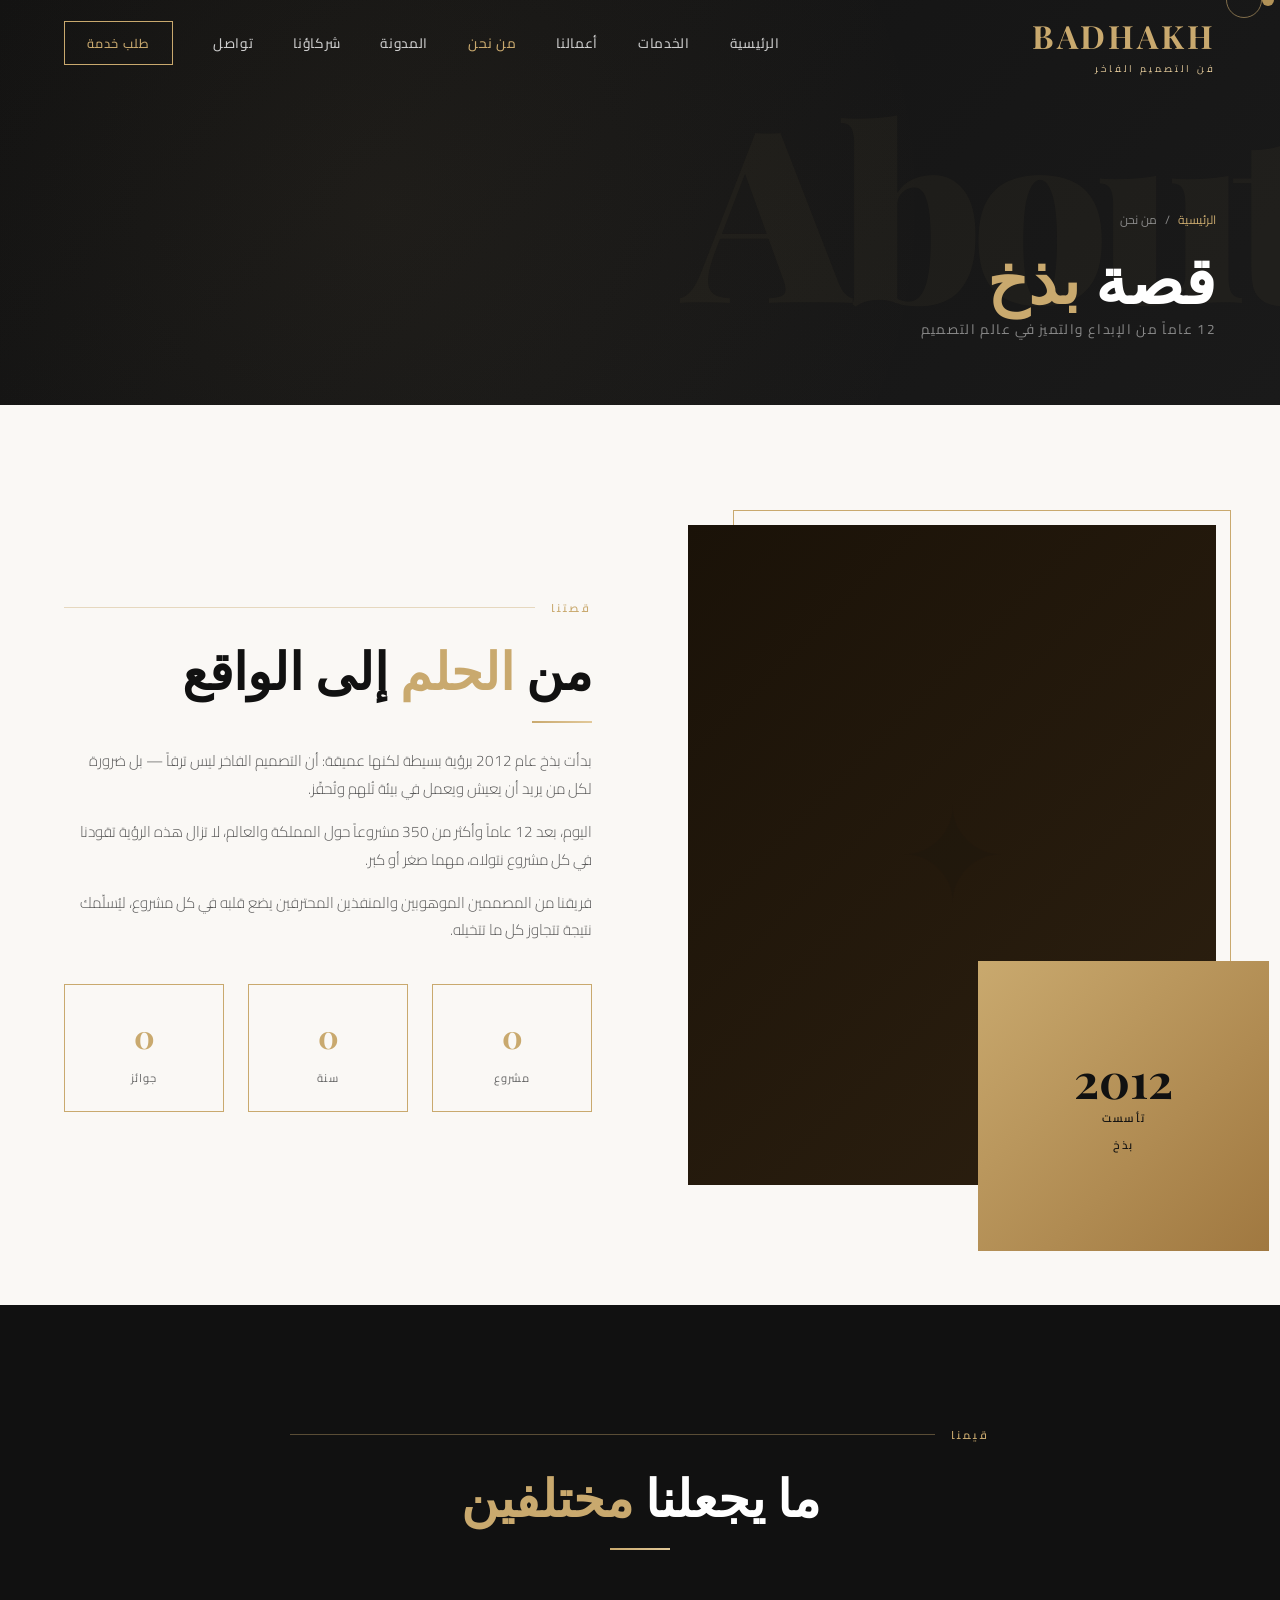
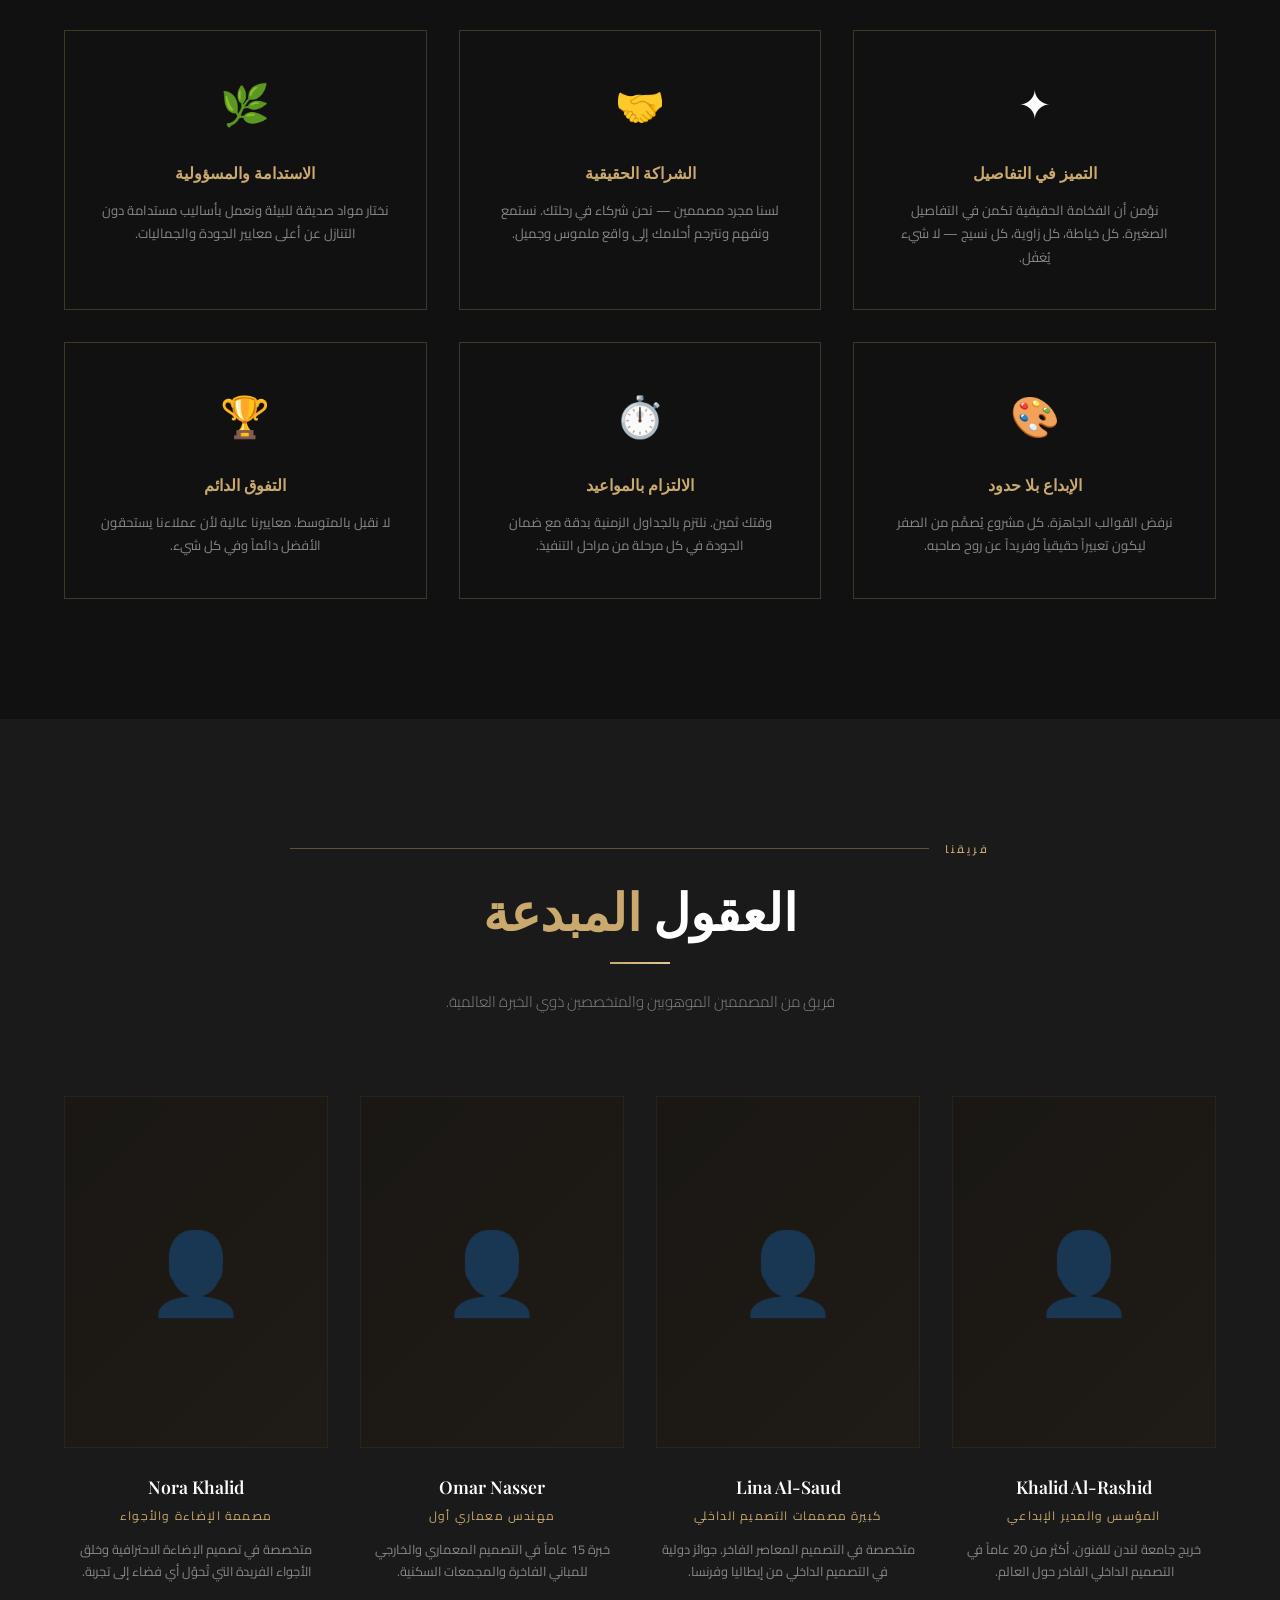
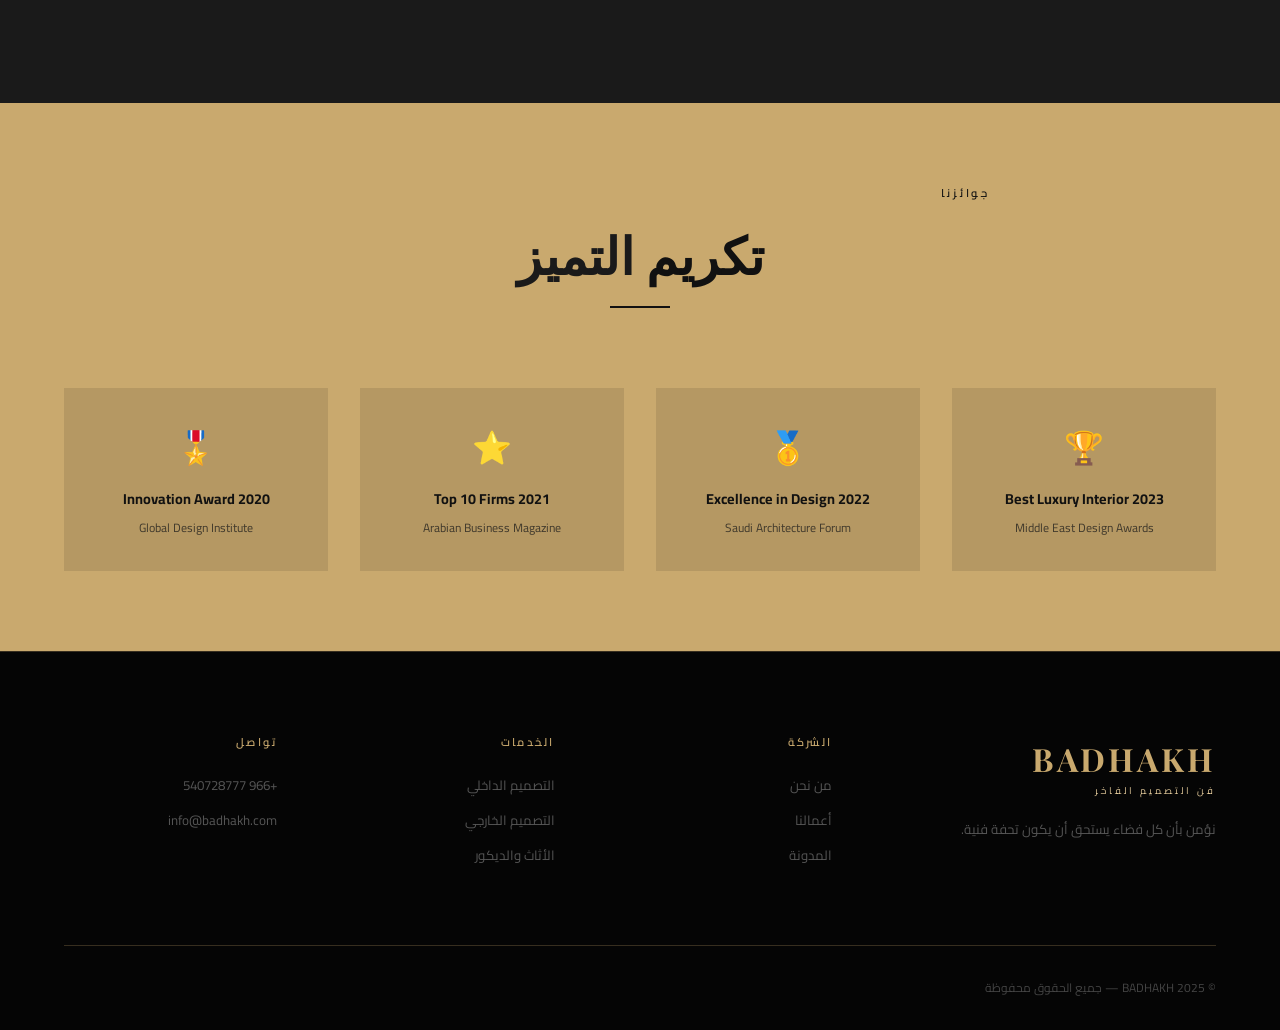
==== commit 00a46551: "Update about.html" ====
--- a/pages/about.html
+++ b/pages/about.html
@@ -210,7 +210,7 @@
     <div class="footer-brand"><a href="../index.html" class="nav-logo" style="display:inline-block;margin-bottom:1.2rem;">BADHAKH<span>فن التصميم الفاخر</span></a><p>نؤمن بأن كل فضاء يستحق أن يكون تحفة فنية.</p></div>
     <div class="footer-col"><h4>الشركة</h4><a href="about.html">من نحن</a><a href="portfolio.html">أعمالنا</a><a href="blog.html">المدونة</a></div>
     <div class="footer-col"><h4>الخدمات</h4><a href="services.html">التصميم الداخلي</a><a href="services.html">التصميم الخارجي</a><a href="services.html">الأثاث والديكور</a></div>
-    <div class="footer-col"><h4>تواصل</h4><a href="tel:+966500000000">+966 50 000 0000</a><a href="mailto:info@badhakh.com">info@badhakh.com</a></div>
+    <div class="footer-col"><h4>تواصل</h4><a href="tel:+966540728777">+966 540728777</a><a href="mailto:info@badhakh.com">info@badhakh.com</a></div>
   </div>
   <div class="footer-bottom"><span>© 2025 BADHAKH — جميع الحقوق محفوظة</span></div>
 </footer>
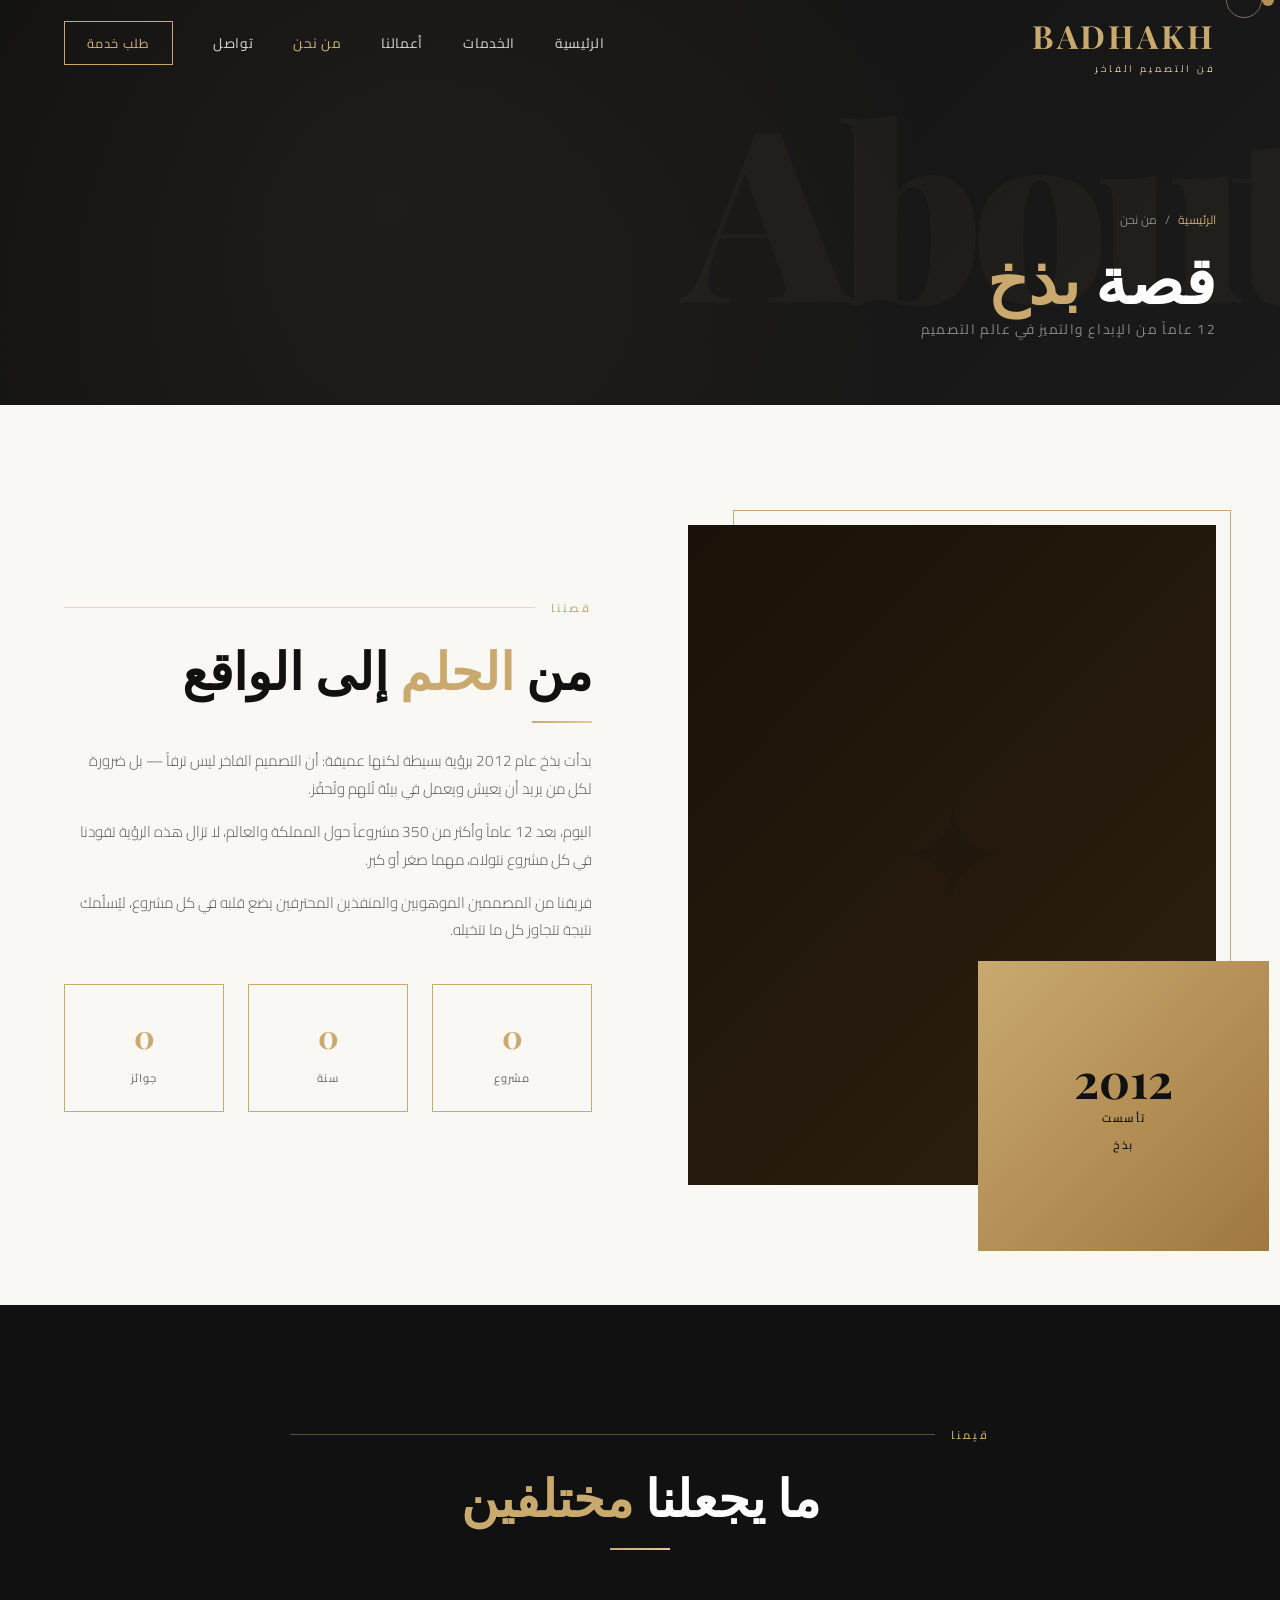
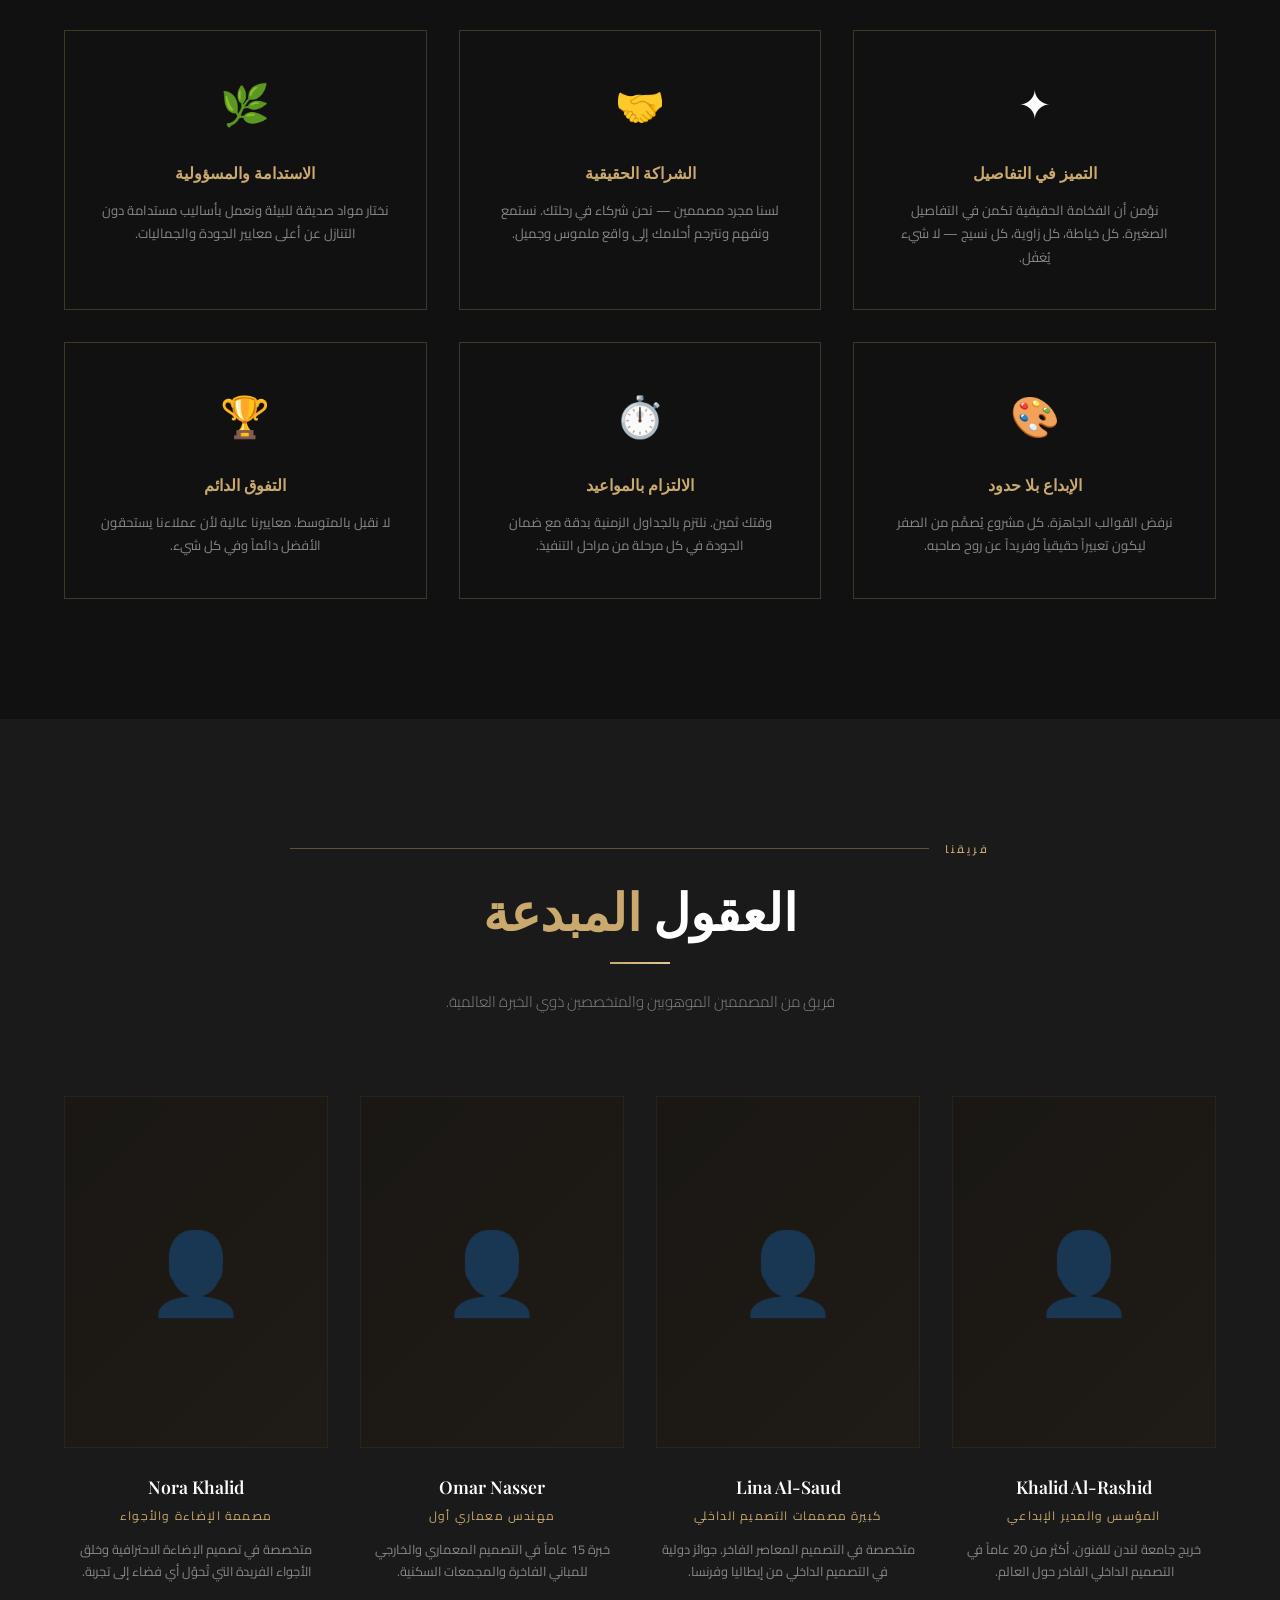
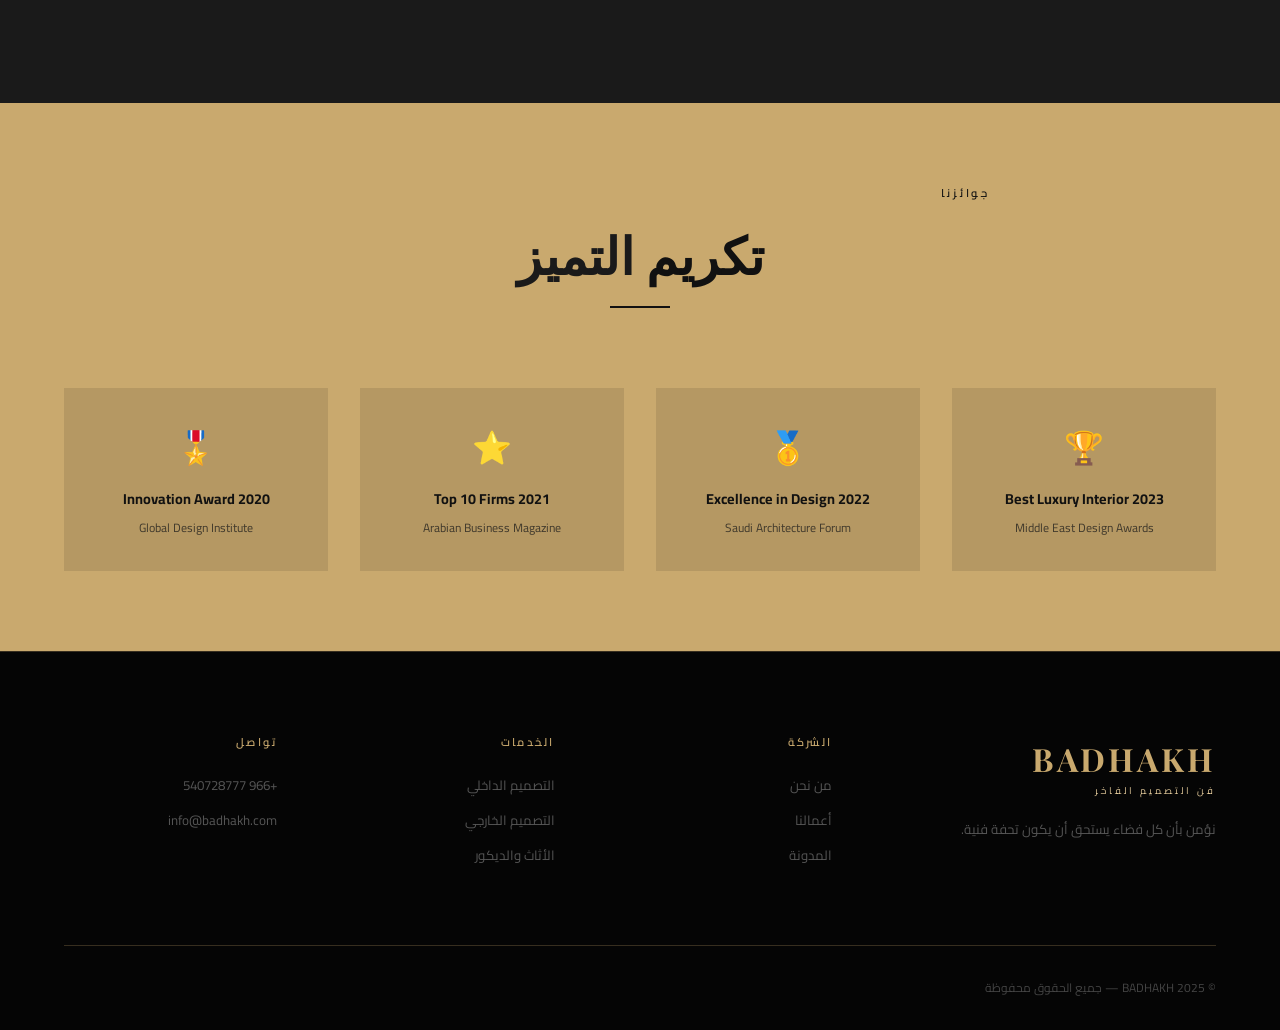
==== commit 5d0298ce: "update" ====
--- a/pages/about.html
+++ b/pages/about.html
@@ -35,7 +35,7 @@
   <ul class="nav-links">
     <li><a href="../index.html">الرئيسية</a></li><li><a href="services.html">الخدمات</a></li>
     <li><a href="portfolio.html">أعمالنا</a></li><li><a href="about.html" class="active">من نحن</a></li>
-    <li><a href="blog.html">المدونة</a></li><li><a href="partners.html">شركاؤنا</a></li>
+    <!-- <li><a href="blog.html">المدونة</a></li><li><a href="partners.html">شركاؤنا</a></li> -->
     <li><a href="contact.html">تواصل</a></li><li><a href="#" class="nav-cta" onclick="openModal()">طلب خدمة</a></li>
   </ul>
   <div class="hamburger" id="hamburger" onclick="toggleMenu()"><span></span><span></span><span></span></div>
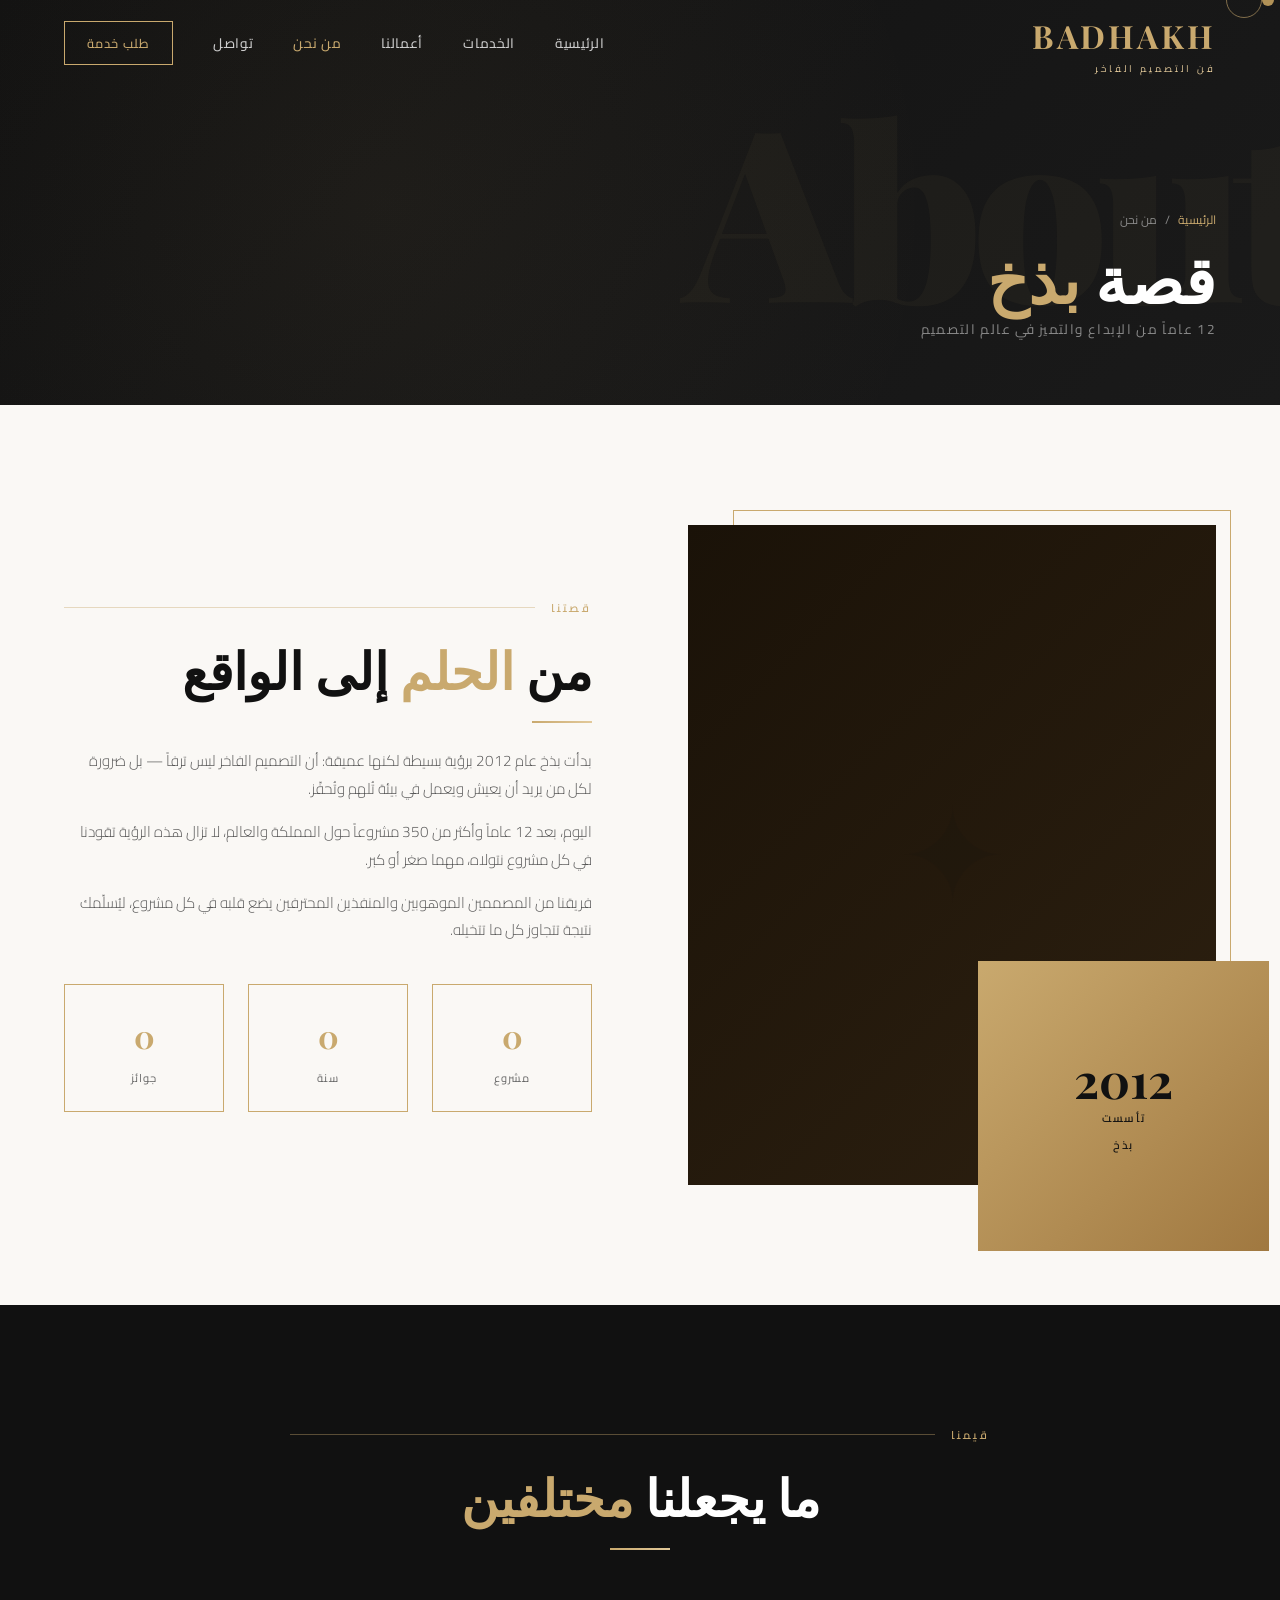
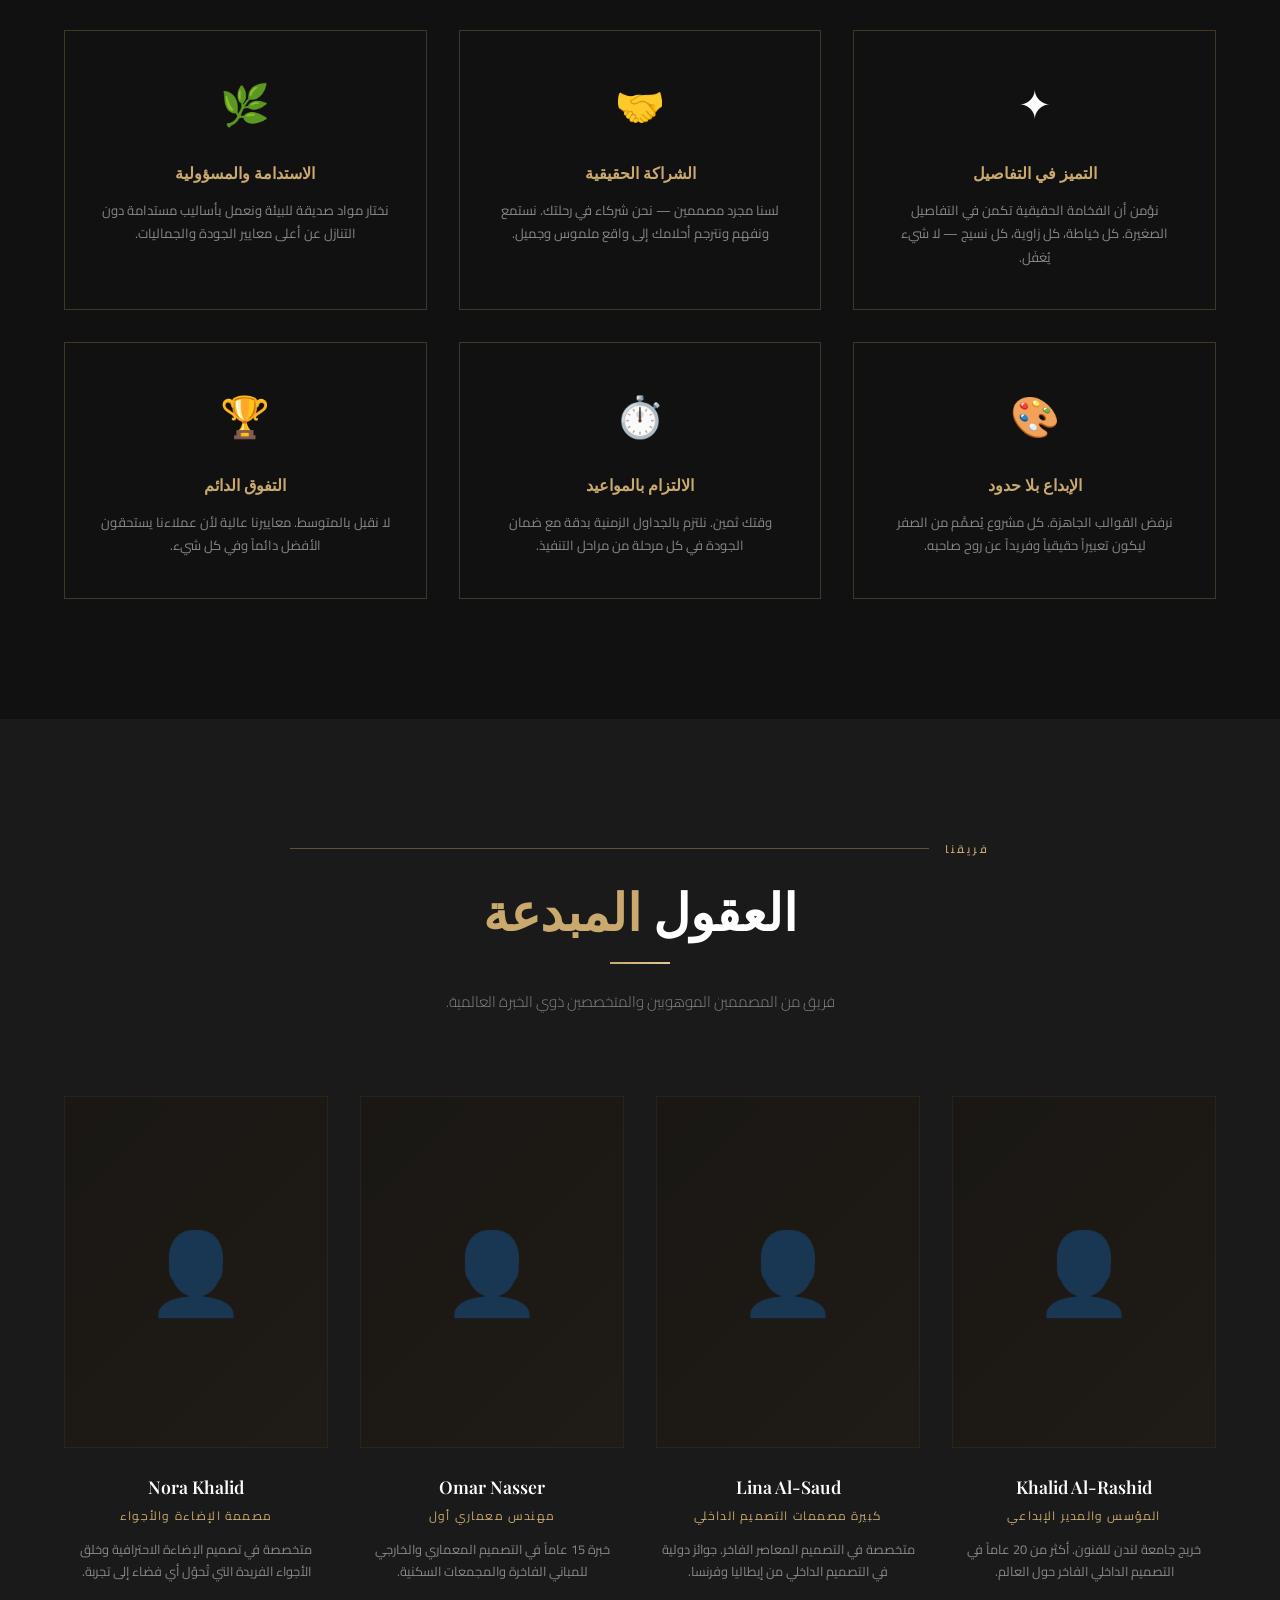
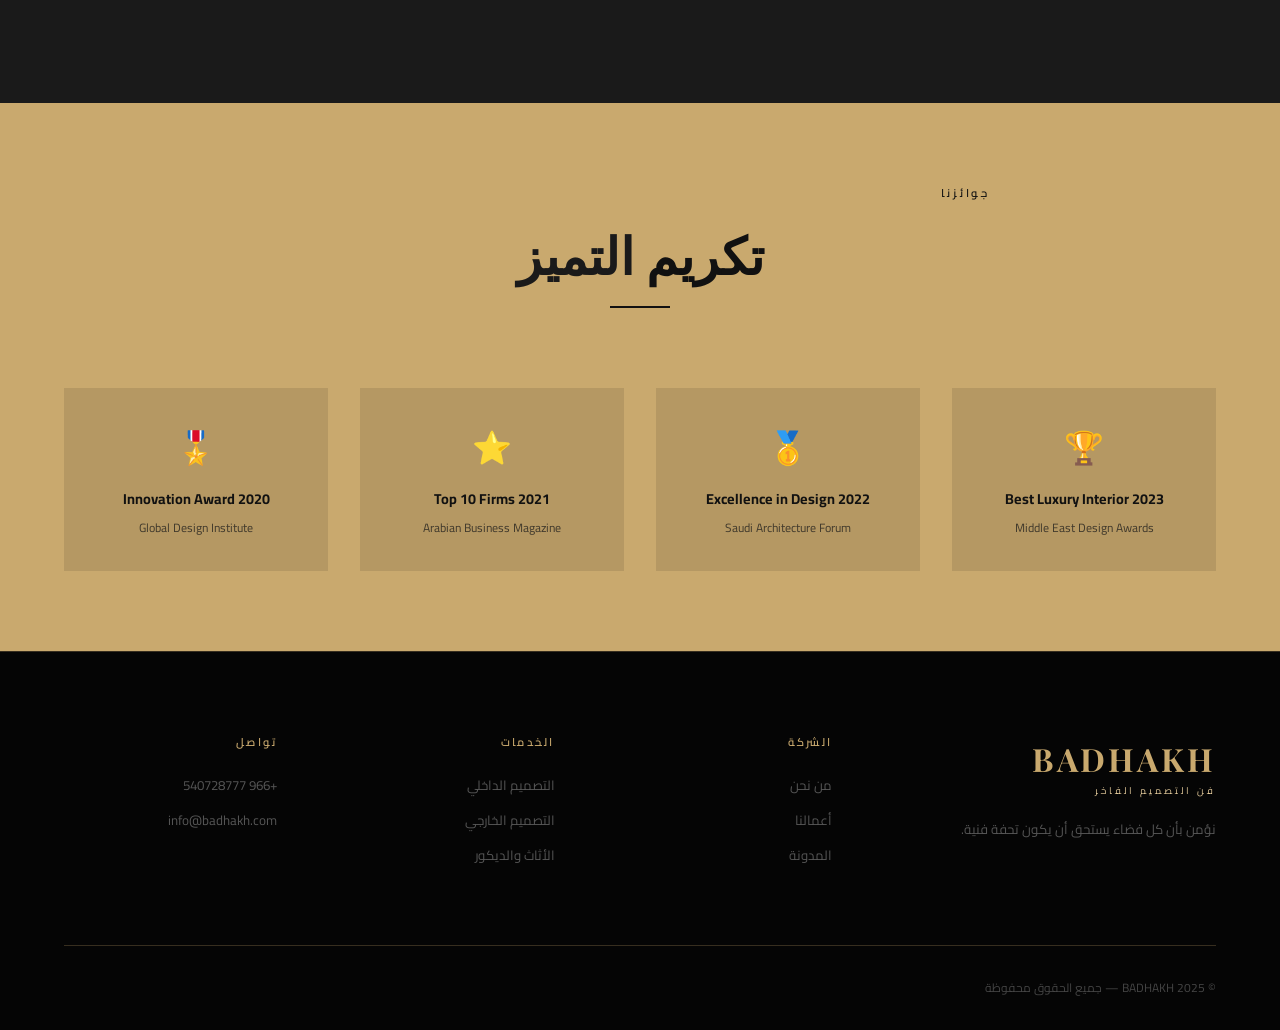
==== commit 5570e8c7: "Remove blog and partners links from mobile navigation" ====
--- a/pages/about.html
+++ b/pages/about.html
@@ -43,7 +43,7 @@
 <div class="mobile-nav" id="mobileNav">
   <a href="../index.html" onclick="toggleMenu()">الرئيسية</a><a href="services.html" onclick="toggleMenu()">الخدمات</a>
   <a href="portfolio.html" onclick="toggleMenu()">أعمالنا</a><a href="about.html" onclick="toggleMenu()">من نحن</a>
-  <a href="blog.html" onclick="toggleMenu()">المدونة</a><a href="partners.html" onclick="toggleMenu()">شركاؤنا</a>
+  <!-- <a href="blog.html" onclick="toggleMenu()">المدونة</a><a href="partners.html" onclick="toggleMenu()">شركاؤنا</a> -->
   <a href="contact.html" onclick="toggleMenu()">تواصل</a>
   <a href="#" onclick="openModal();toggleMenu();" style="color:var(--gold);border:1px solid var(--gold);padding:0.8rem 2.5rem;">طلب خدمة</a>
 </div>
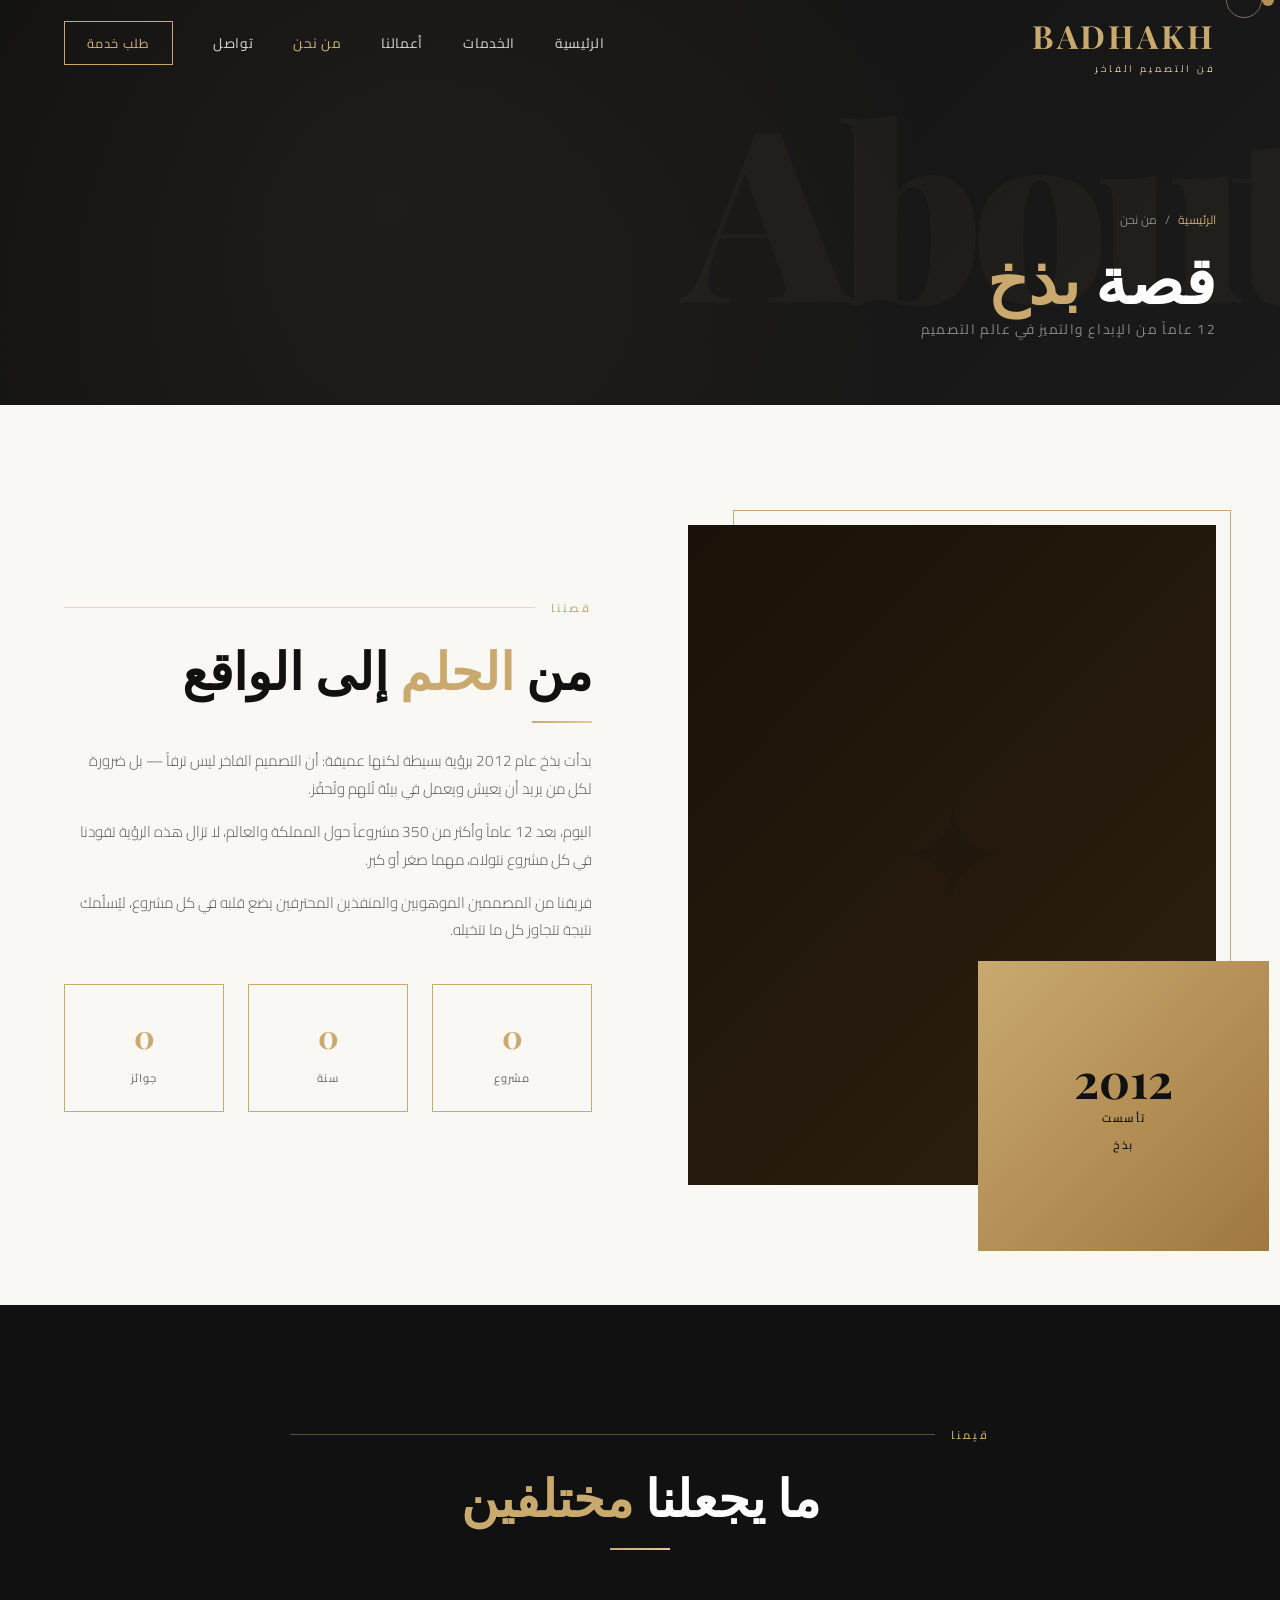
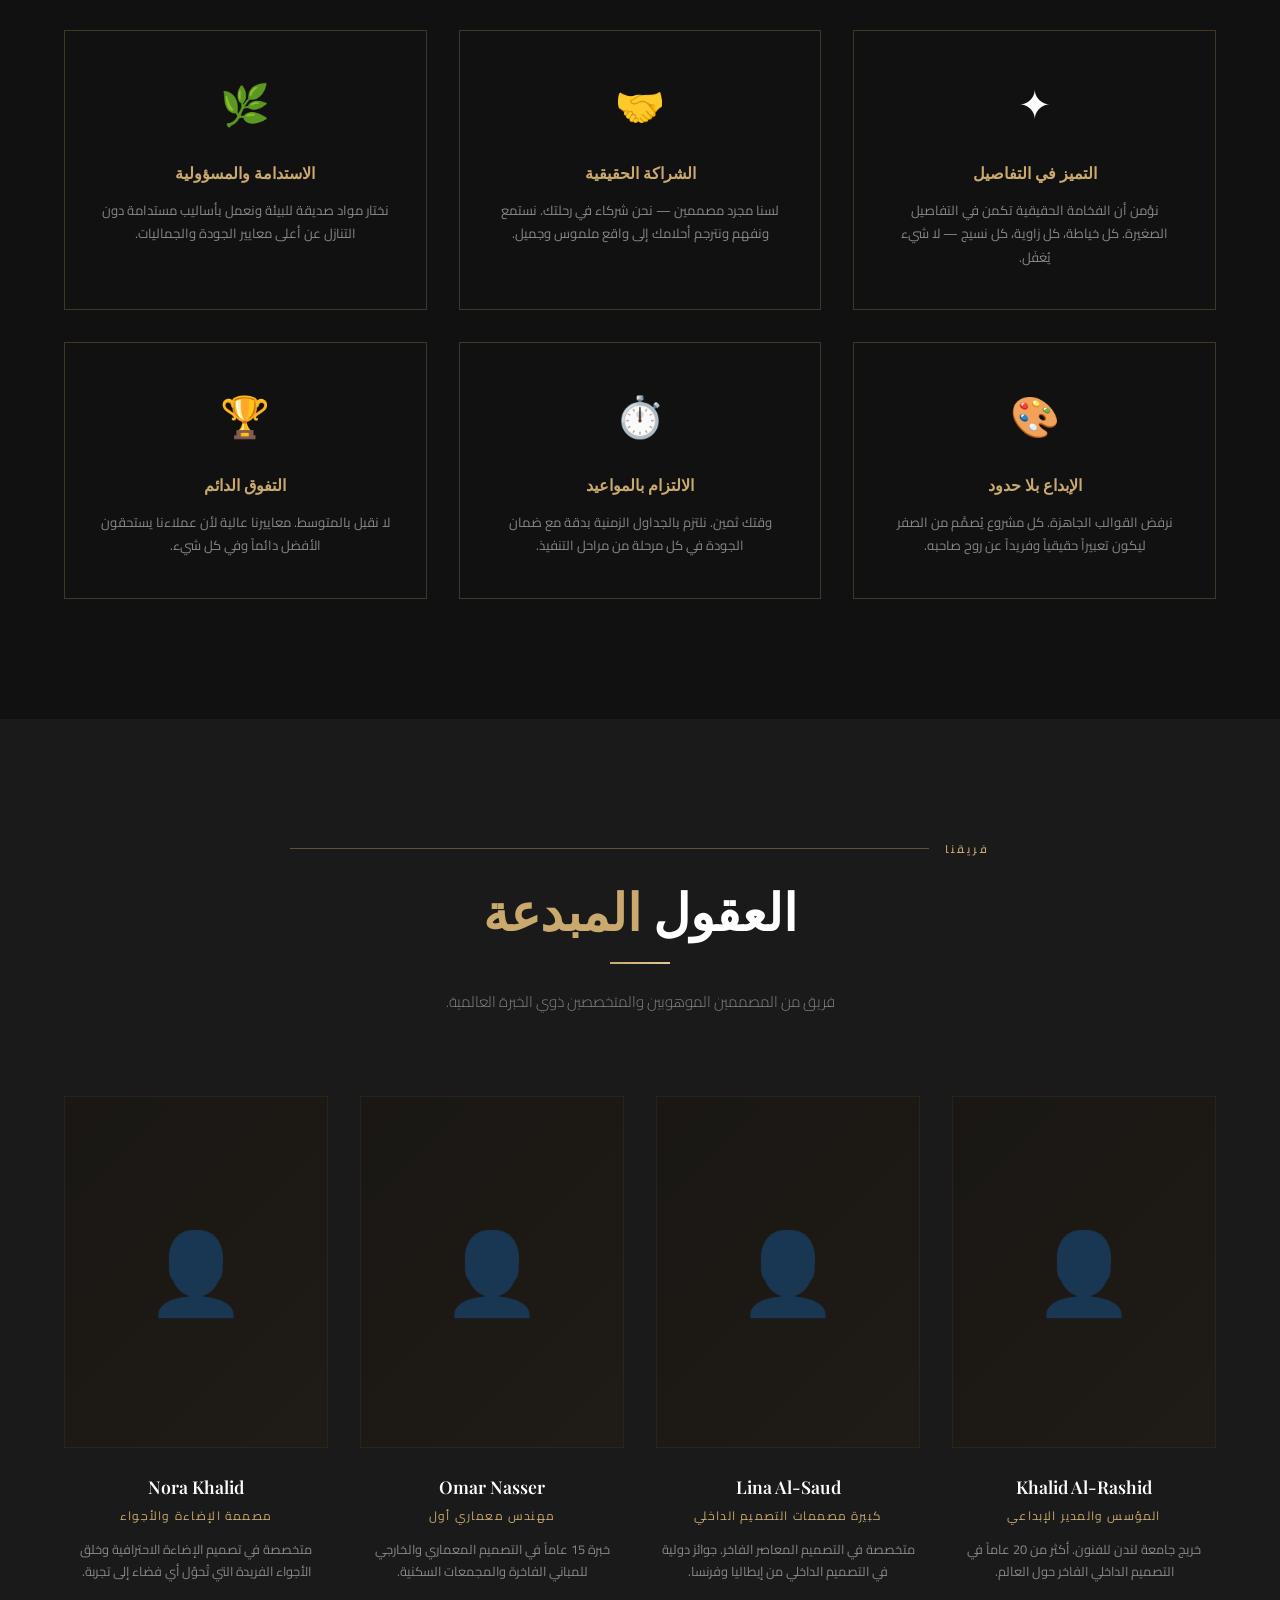
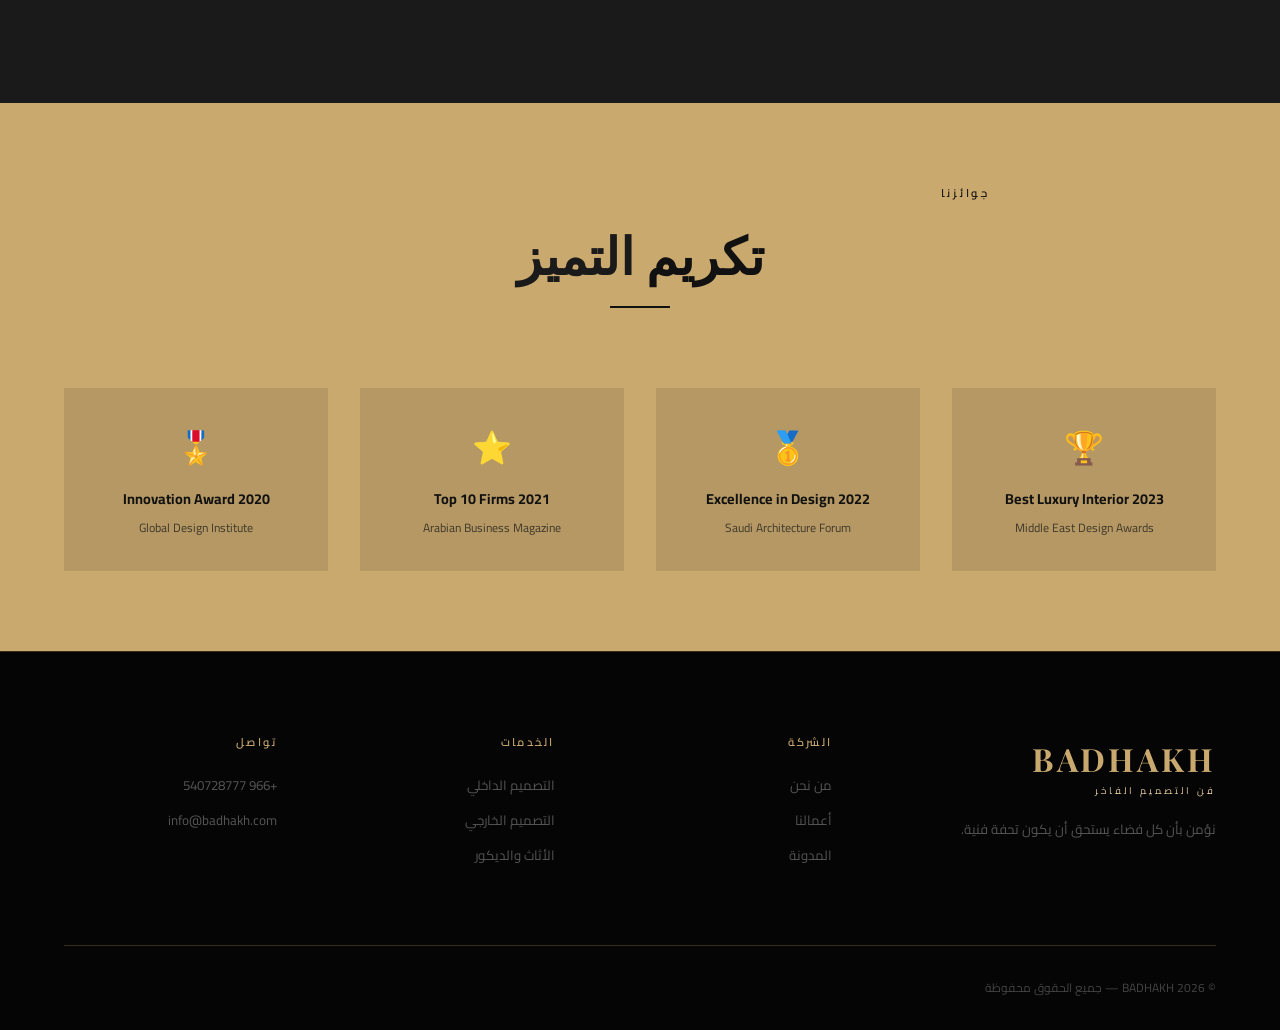
==== commit f169a93e: "Update footer copyright year to 2026 across all pages" ====
--- a/pages/about.html
+++ b/pages/about.html
@@ -212,7 +212,7 @@
     <div class="footer-col"><h4>الخدمات</h4><a href="services.html">التصميم الداخلي</a><a href="services.html">التصميم الخارجي</a><a href="services.html">الأثاث والديكور</a></div>
     <div class="footer-col"><h4>تواصل</h4><a href="tel:+966540728777">+966 540728777</a><a href="mailto:info@badhakh.com">info@badhakh.com</a></div>
   </div>
-  <div class="footer-bottom"><span>© 2025 BADHAKH — جميع الحقوق محفوظة</span></div>
+  <div class="footer-bottom"><span>© 2026 BADHAKH — جميع الحقوق محفوظة</span></div>
 </footer>
 
 <div class="modal-overlay" id="serviceModal">
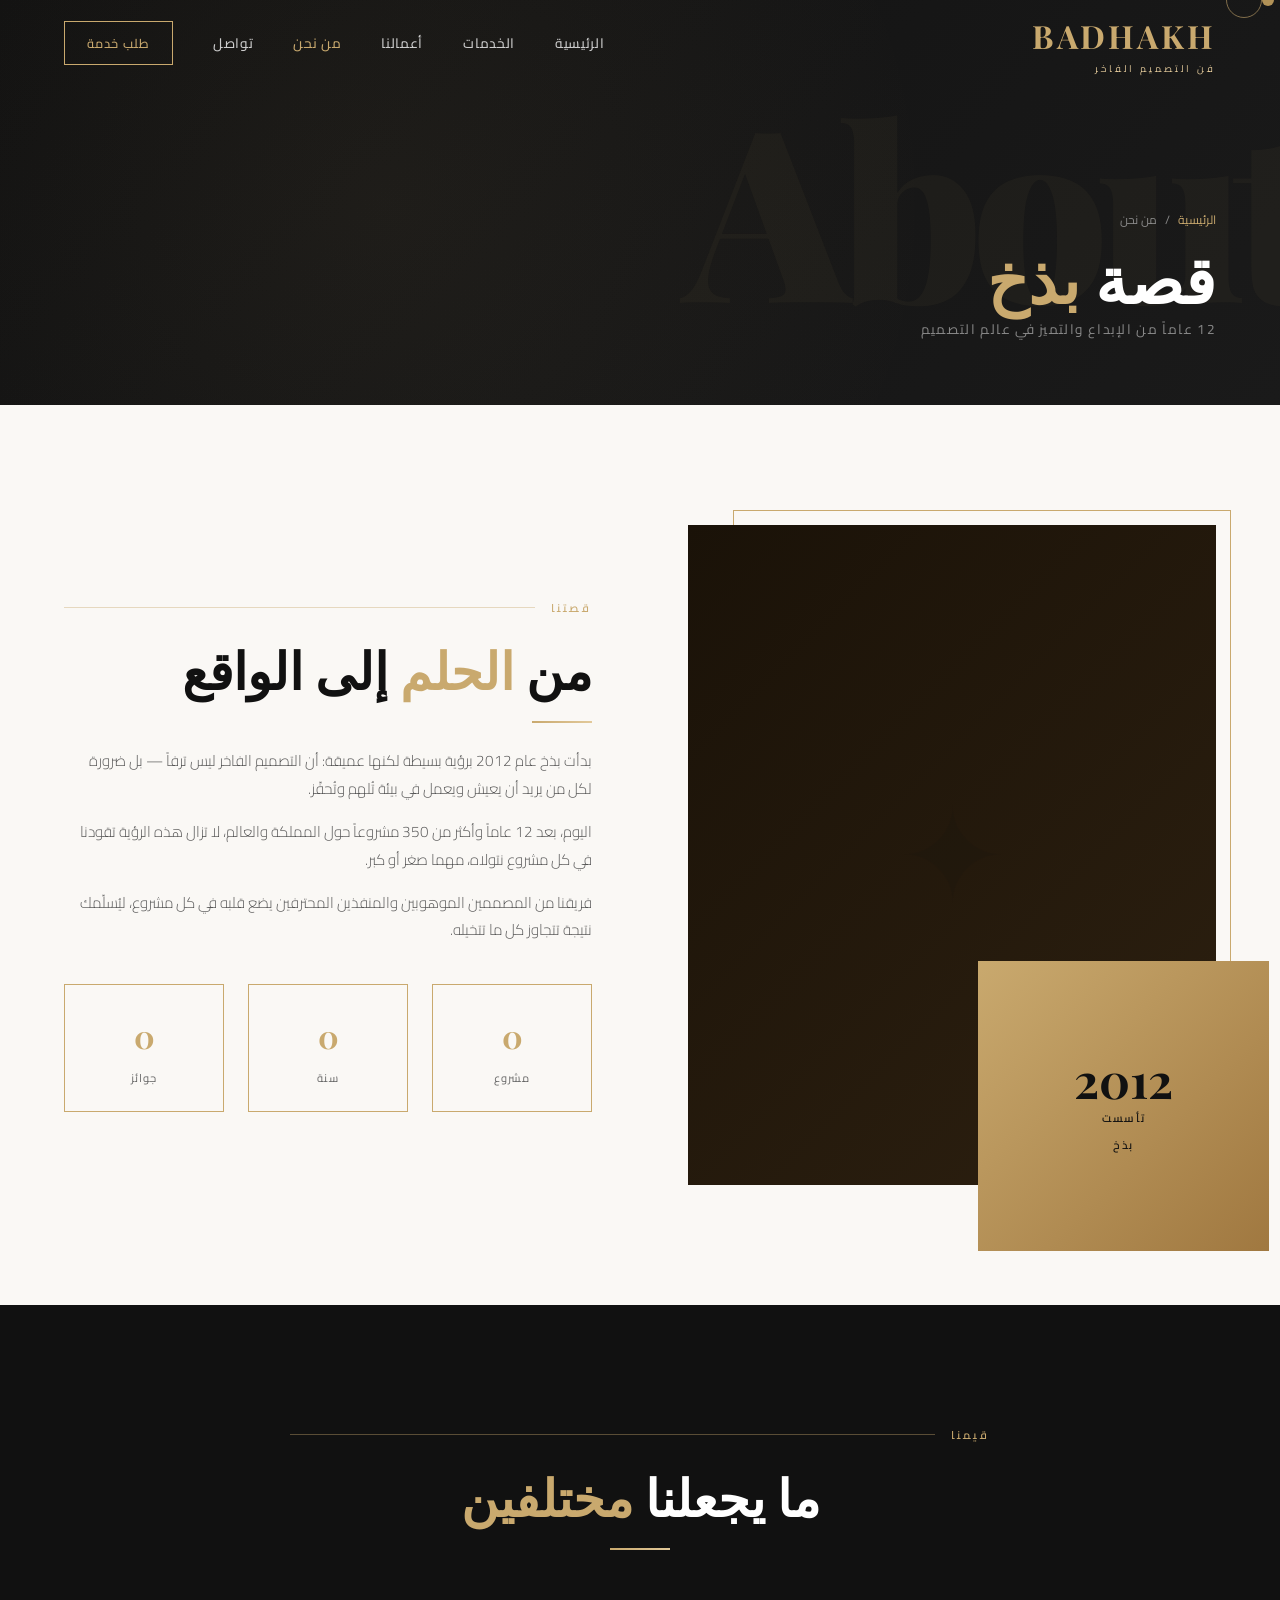
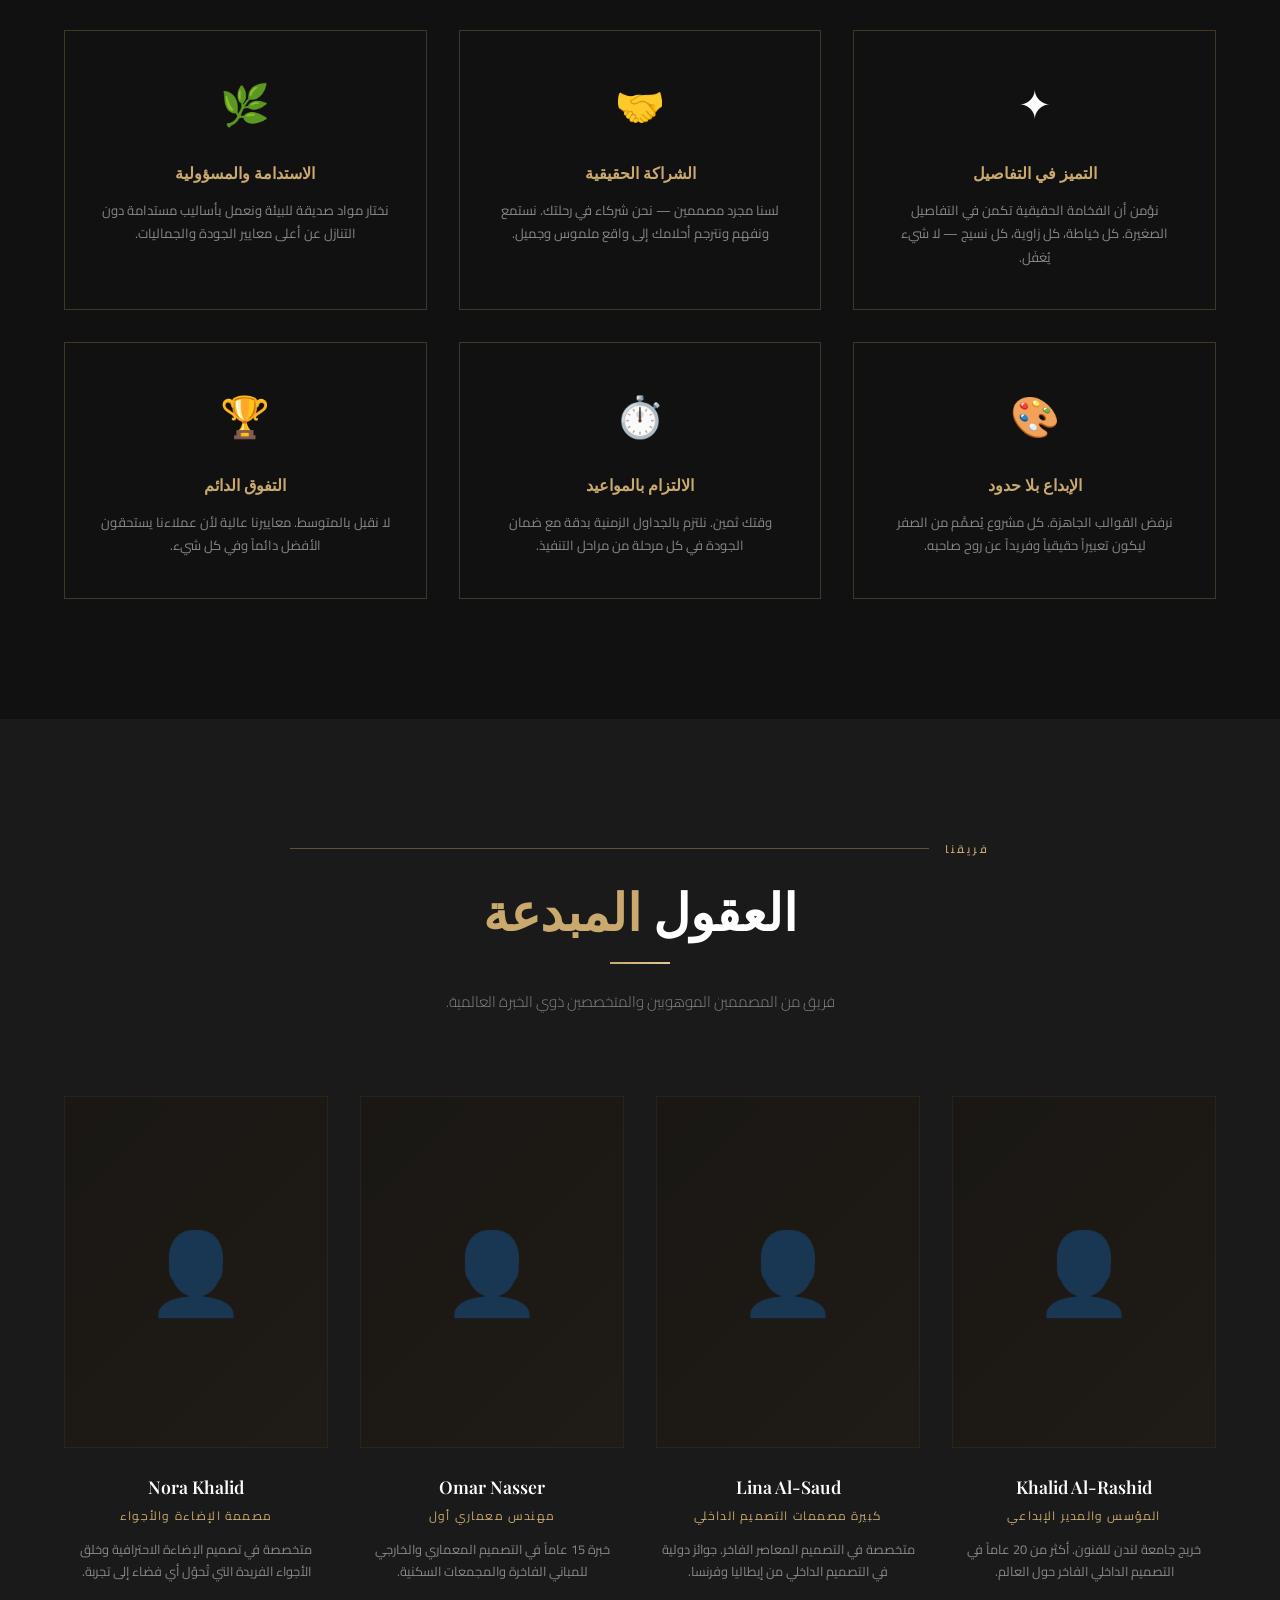
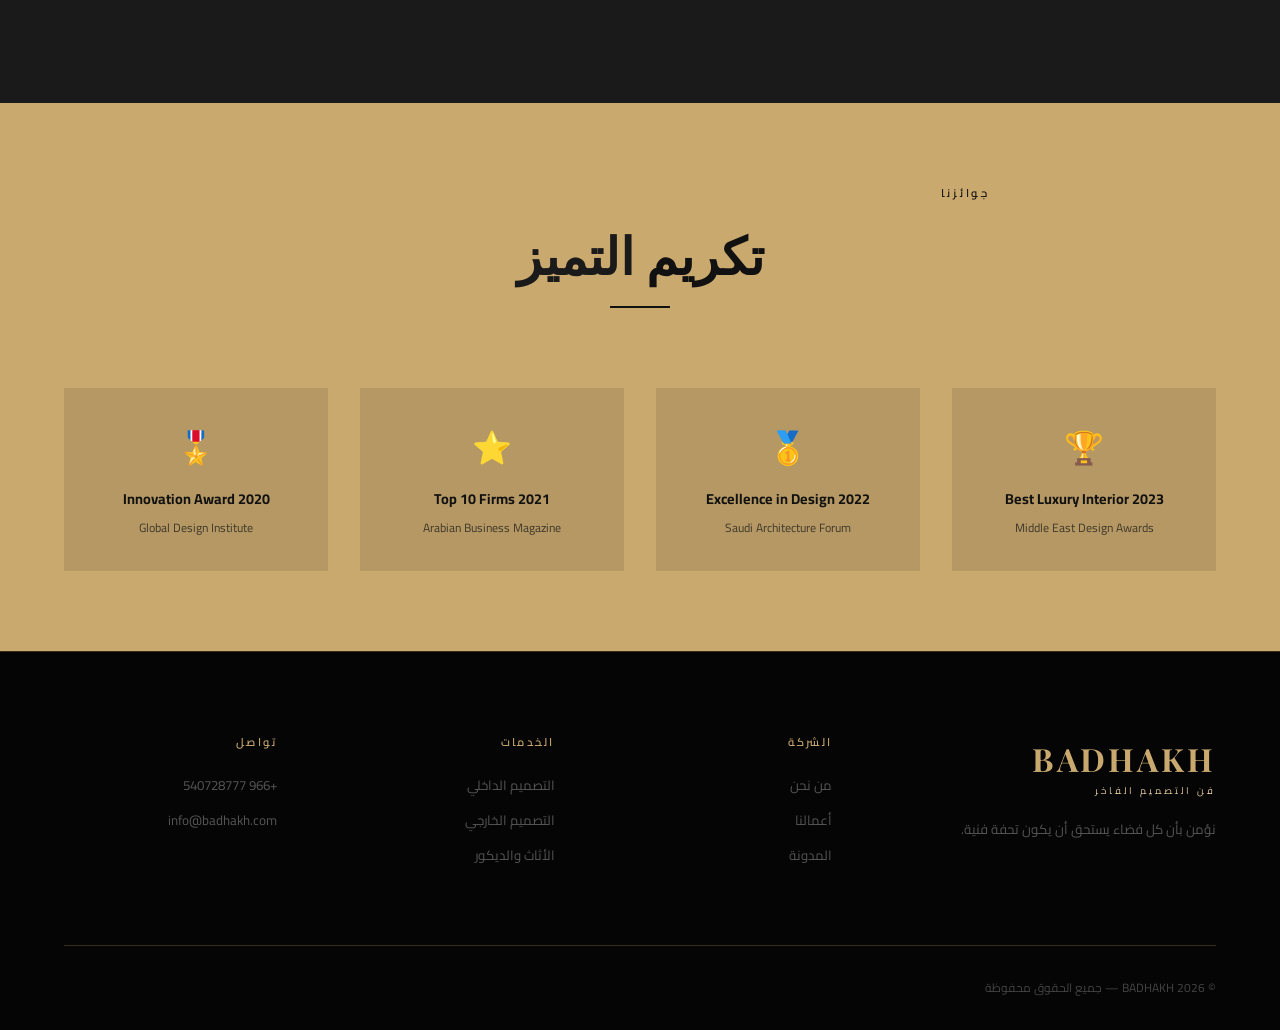
==== commit 6222aed9: "Comment out blog and partners links across multiple pages" ====
--- a/pages/about.html
+++ b/pages/about.html
@@ -208,7 +208,7 @@
 <footer>
   <div class="footer-main">
     <div class="footer-brand"><a href="../index.html" class="nav-logo" style="display:inline-block;margin-bottom:1.2rem;">BADHAKH<span>فن التصميم الفاخر</span></a><p>نؤمن بأن كل فضاء يستحق أن يكون تحفة فنية.</p></div>
-    <div class="footer-col"><h4>الشركة</h4><a href="about.html">من نحن</a><a href="portfolio.html">أعمالنا</a><a href="blog.html">المدونة</a></div>
+    <div class="footer-col"><h4>الشركة</h4><a href="about.html">من نحن</a><a href="portfolio.html">أعمالنا</a> <a href="">المدونة</a></div>
     <div class="footer-col"><h4>الخدمات</h4><a href="services.html">التصميم الداخلي</a><a href="services.html">التصميم الخارجي</a><a href="services.html">الأثاث والديكور</a></div>
     <div class="footer-col"><h4>تواصل</h4><a href="tel:+966540728777">+966 540728777</a><a href="mailto:info@badhakh.com">info@badhakh.com</a></div>
   </div>
